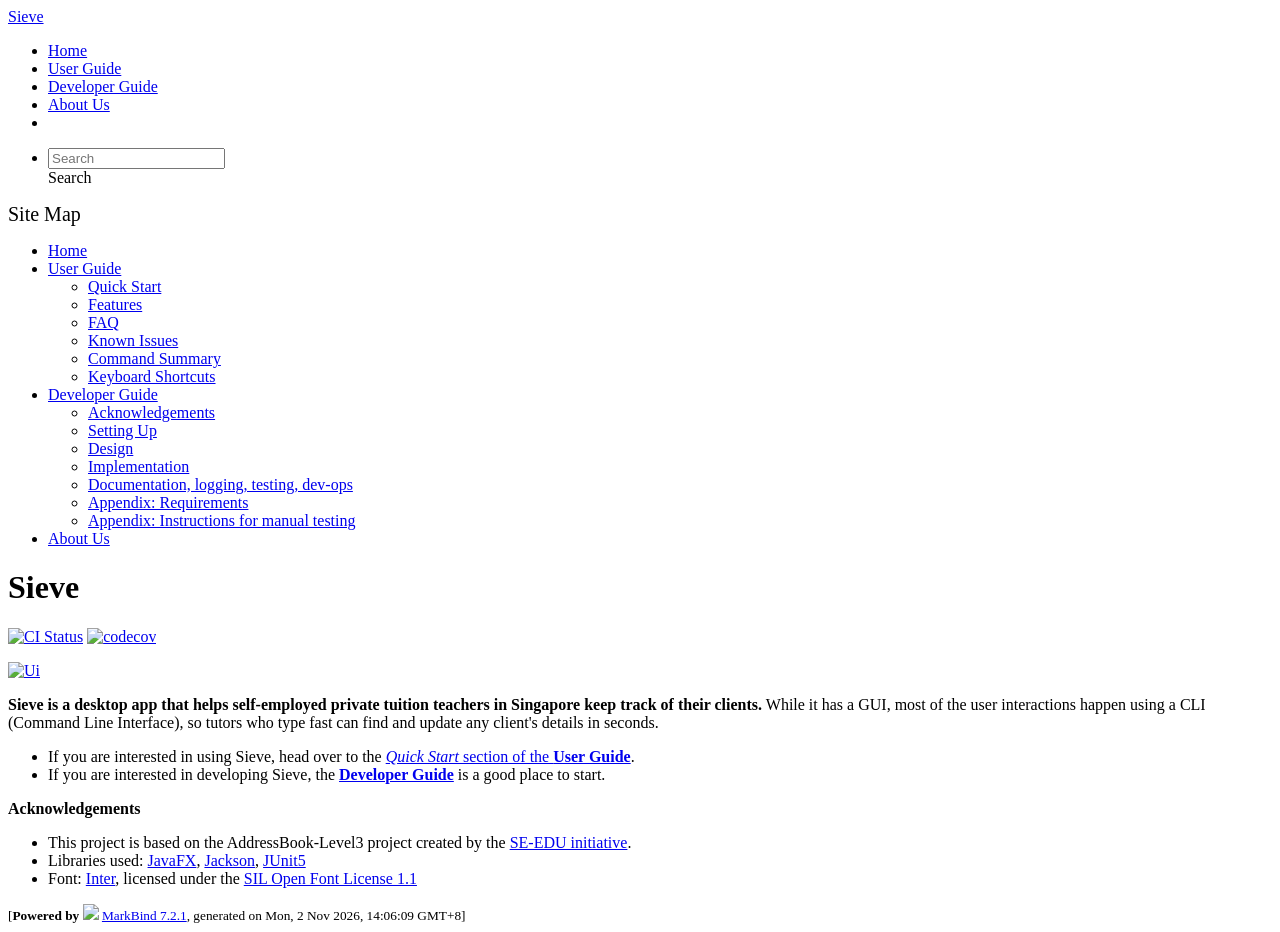
==== index.html @ 6449e958 "deploy: 2fb1e1679f392cf695944f142747eece410a01e9" ====
<!DOCTYPE html>
<html data-dark-mode="false" data-code-theme="light">
<head>
    <script src="/tp/markbind/js/theme-manager.js"></script>
    <meta charset="utf-8">
    <meta http-equiv="X-UA-Compatible" content="IE=edge">
    <meta name="generator" content="MarkBind 7.2.1">
    <meta name="viewport" content="width=device-width, initial-scale=1"><title>Sieve - Client Manager for Private Tutors</title> <link rel="stylesheet" href="/tp/markbind/css/bootstrap.min.css"> <link rel="stylesheet" href="/tp/markbind/fontawesome/css/all.min.css"> <link rel="stylesheet" href="/tp/markbind/glyphicons/css/bootstrap-glyphicons.min.css">
    
    
    <link rel="stylesheet" id="markbind-highlight-light" href="/tp/markbind/css/codeblock-light.min.css">
    <link rel="stylesheet" id="markbind-highlight-dark" href="/tp/markbind/css/codeblock-dark.min.css">
    <script src="/tp/markbind/js/code-theme.js"></script><link rel="stylesheet" href="/tp/markbind/css/markbind.min.css"><link rel="stylesheet" href="/tp/plugins/markbind-plugin-anchors/markbind-plugin-anchors.css"><link rel="stylesheet" href="/tp/plugins/markbind-plugin-tree/markbind-plugin-tree.css">
    
  <link rel="stylesheet" href="/tp/stylesheets/main.css">
<link rel="icon" href="/tp/images/SeEduLogo.png"></head>
<script>
  const baseUrl = '/tp'
</script>
<body 
   
  data-code-theme="light">
<div id="app"><!--[--><header sticky><div data-v-94b60ff6><nav class="navbar navbar-expand-md d-print-none navbar-dark bg-dark" data-v-94b60ff6><div class="container-fluid" data-v-94b60ff6><div class="navbar-left" data-v-94b60ff6><!--[--><a href="/tp/index.html" title="Home" class="navbar-brand">Sieve</a><!--]--></div><div class="navbar-default" data-v-94b60ff6><ul class="navbar-nav me-auto mt-2 mt-lg-0" data-v-94b60ff6><!--[--> <li><a href="/tp/index.html" class="nav-link">Home</a></li> <li><a href="/tp/UserGuide.html" class="nav-link">User Guide</a></li> <li><a href="/tp/DeveloperGuide.html" class="nav-link">Developer Guide</a></li> <li><a href="/tp/AboutUs.html" class="nav-link">About Us</a></li> <li><a href="https://github.com/AY2627S1-CS2103T-T08-4/tp" target="_blank" class="nav-link"><span><span aria-hidden="true" class="fab fa-github"></span></span></a></li> <!--]--></ul></div><div class="navbar-right" data-v-94b60ff6><ul class="navbar-nav" data-v-94b60ff6><!--[--><li><form class="navbar-form"><div style="position:relative;" class="dropdown" data-v-103d5c4e><!--[--><input value="" data-bs-toggle="dropdown" type="text" class="form-control" placeholder="Search" autocomplete="off" data-v-103d5c4e><div class="form-control placeholder-div-hidden" data-v-103d5c4e>Search</div><!--]--><ul class="dropdown-menu search-dropdown-menu dropdown-menu-hidden dropdown-menu-end" data-v-103d5c4e><!--[--><!--]--></ul></div></form></li><!--]--></ul><!----></div></div></nav><div style="display:none;" class="lower-navbar-container" data-v-94b60ff6><!--[--><!----><!----><!--]--></div></div></header> <div id="flex-body"><nav id="site-nav" data-v-6b1b63d2><!--[--><div class="site-nav-top"><div class="fw-bold mb-2" style="font-size:1.25rem;">Site Map</div></div> <div class="nav-component slim-scroll"><div class="site-nav-root"><!--[--><ul class="site-nav-list site-nav-list-root" data-v-6b1b63d2><!--[--><li><div class="site-nav-default-list-item site-nav-list-item-0" onclick="handleSiteNavClick(this)"><a href="/tp/index.html">Home</a></div></li> <li><div class="site-nav-default-list-item site-nav-list-item-0" onclick="handleSiteNavClick(this)"><a href="/tp/UserGuide.html">User Guide</a> <div class="site-nav-dropdown-btn-container"><i class="site-nav-dropdown-btn-icon site-nav-rotate-icon" onclick="handleSiteNavClick(this.parentNode.parentNode, false); event.stopPropagation();"><span class="glyphicon glyphicon-menu-down" aria-hidden="true"></span></i></div></div><ul class="site-nav-dropdown-container site-nav-dropdown-container-open site-nav-list"><li><div class="site-nav-default-list-item site-nav-list-item-1" onclick="handleSiteNavClick(this)"><a href="/tp/UserGuide.html#quick-start">Quick Start</a></div></li> <li><div class="site-nav-default-list-item site-nav-list-item-1" onclick="handleSiteNavClick(this)"><a href="/tp/UserGuide.html#features">Features</a></div></li> <li><div class="site-nav-default-list-item site-nav-list-item-1" onclick="handleSiteNavClick(this)"><a href="/tp/UserGuide.html#faq">FAQ</a></div></li> <li><div class="site-nav-default-list-item site-nav-list-item-1" onclick="handleSiteNavClick(this)"><a href="/tp/UserGuide.html#known-issues">Known Issues</a></div></li> <li><div class="site-nav-default-list-item site-nav-list-item-1" onclick="handleSiteNavClick(this)"><a href="/tp/UserGuide.html#command-summary">Command Summary</a></div></li> <li><div class="site-nav-default-list-item site-nav-list-item-1" onclick="handleSiteNavClick(this)"><a href="/tp/UserGuide.html#keyboard-shortcuts">Keyboard Shortcuts</a></div></li></ul></li> <li><div class="site-nav-default-list-item site-nav-list-item-0" onclick="handleSiteNavClick(this)"><a href="/tp/DeveloperGuide.html">Developer Guide</a> <div class="site-nav-dropdown-btn-container"><i class="site-nav-dropdown-btn-icon site-nav-rotate-icon" onclick="handleSiteNavClick(this.parentNode.parentNode, false); event.stopPropagation();"><span class="glyphicon glyphicon-menu-down" aria-hidden="true"></span></i></div></div><ul class="site-nav-dropdown-container site-nav-dropdown-container-open site-nav-list"><li><div class="site-nav-default-list-item site-nav-list-item-1" onclick="handleSiteNavClick(this)"><a href="/tp/DeveloperGuide.html#acknowledgements">Acknowledgements</a></div></li> <li><div class="site-nav-default-list-item site-nav-list-item-1" onclick="handleSiteNavClick(this)"><a href="/tp/DeveloperGuide.html#setting-up-getting-started">Setting Up</a></div></li> <li><div class="site-nav-default-list-item site-nav-list-item-1" onclick="handleSiteNavClick(this)"><a href="/tp/DeveloperGuide.html#design">Design</a></div></li> <li><div class="site-nav-default-list-item site-nav-list-item-1" onclick="handleSiteNavClick(this)"><a href="/tp/DeveloperGuide.html#implementation">Implementation</a></div></li> <li><div class="site-nav-default-list-item site-nav-list-item-1" onclick="handleSiteNavClick(this)"><a href="/tp/DeveloperGuide.html#documentation-logging-testing-dev-ops">Documentation, logging, testing, dev-ops</a></div></li> <li><div class="site-nav-default-list-item site-nav-list-item-1" onclick="handleSiteNavClick(this)"><a href="/tp/DeveloperGuide.html#appendix-requirements">Appendix: Requirements</a></div></li> <li><div class="site-nav-default-list-item site-nav-list-item-1" onclick="handleSiteNavClick(this)"><a href="/tp/DeveloperGuide.html#appendix-instructions-for-manual-testing">Appendix: Instructions for manual testing</a></div></li></ul></li> <li><div class="site-nav-default-list-item site-nav-list-item-0" onclick="handleSiteNavClick(this)"><a href="/tp/AboutUs.html">About Us</a></div></li><!--]--><!--v-if--></ul><!--]--></div></div><!--]--><!--v-if--></nav> <div id="content-wrapper"><h1 id="sieve">Sieve<a class="fa fa-anchor" href="#sieve" onclick="event.stopPropagation()"></a></h1> <p><a href="https://github.com/AY2627S1-CS2103T-T08-4/tp/actions"><img src="https://github.com/AY2627S1-CS2103T-T08-4/tp/workflows/Java%20CI/badge.svg" alt="CI Status" class="img-fluid"></a> <a href="https://codecov.io/gh/AY2627S1-CS2103T-T08-4/tp"><img src="https://codecov.io/gh/AY2627S1-CS2103T-T08-4/tp/branch/master/graph/badge.svg?token=KSCZ68V282" alt="codecov" class="img-fluid"></a></p> <p><a href="/tp/images/Ui.png" target="_self"><img src="/tp/images/Ui.png" alt="Ui" class="img-fluid"></a></p> <p><strong>Sieve is a desktop app that helps self-employed private tuition teachers in Singapore keep track of their clients.</strong> While it has a GUI, most of the user interactions happen using a CLI (Command Line Interface), so tutors who type fast can find and update any client&#39;s details in seconds.</p> <ul><li>If you are interested in using Sieve, head over to the <a href="/tp/UserGuide.html#quick-start"><em>Quick Start</em> section of the <strong>User Guide</strong></a>.</li> <li>If you are interested in developing Sieve, the <a href="/tp/DeveloperGuide.html"><strong>Developer Guide</strong></a> is a good place to start.</li></ul> <p><strong>Acknowledgements</strong></p> <ul><li>This project is based on the AddressBook-Level3 project created by the <a href="https://se-education.org">SE-EDU initiative</a>.</li> <li>Libraries used: <a href="https://openjfx.io/">JavaFX</a>, <a href="https://github.com/FasterXML/jackson">Jackson</a>, <a href="https://github.com/junit-team/junit5">JUnit5</a></li> <li>Font: <a href="https://github.com/rsms/inter">Inter</a>, licensed under the <a href="https://openfontlicense.org">SIL Open Font License 1.1</a></li></ul></div> <nav id="page-nav" data-v-6b1b63d2><!--[--><div class="nav-component slim-scroll"></div><!--]--><!--v-if--></nav> <div class="scroll-top-button fa-lg d-print-none" style="display:none;bottom:2%;right:2%;position:fixed;" aria-hidden="true"><!--[--><i class="fas fa-arrow-circle-up"></i><!--]--></div></div> <footer><div class="text-center"><small>[<span><strong>Powered by</strong></span> <img src="https://markbind.org/favicon.ico" width="30"> <a href="https://markbind.org/">MarkBind 7.2.1</a>, generated on Mon, 2 Nov 2026, 14:06:09 GMT+8]</small></div></footer><!--]--></div>
</body><script src="/tp/markbind/js/bootstrap-utility.min.js"></script>
<script src="/tp/markbind/js/polyfill.min.js"></script>
<script src="/tp/markbind/js/vue.global.prod.min.js"></script>
<script src="/tp/markbind/js/markbind.min.js"></script>
<script src="index.page-vue-render.js"></script>
<script>
  MarkBind.setupWithSearch()
</script>
</html>
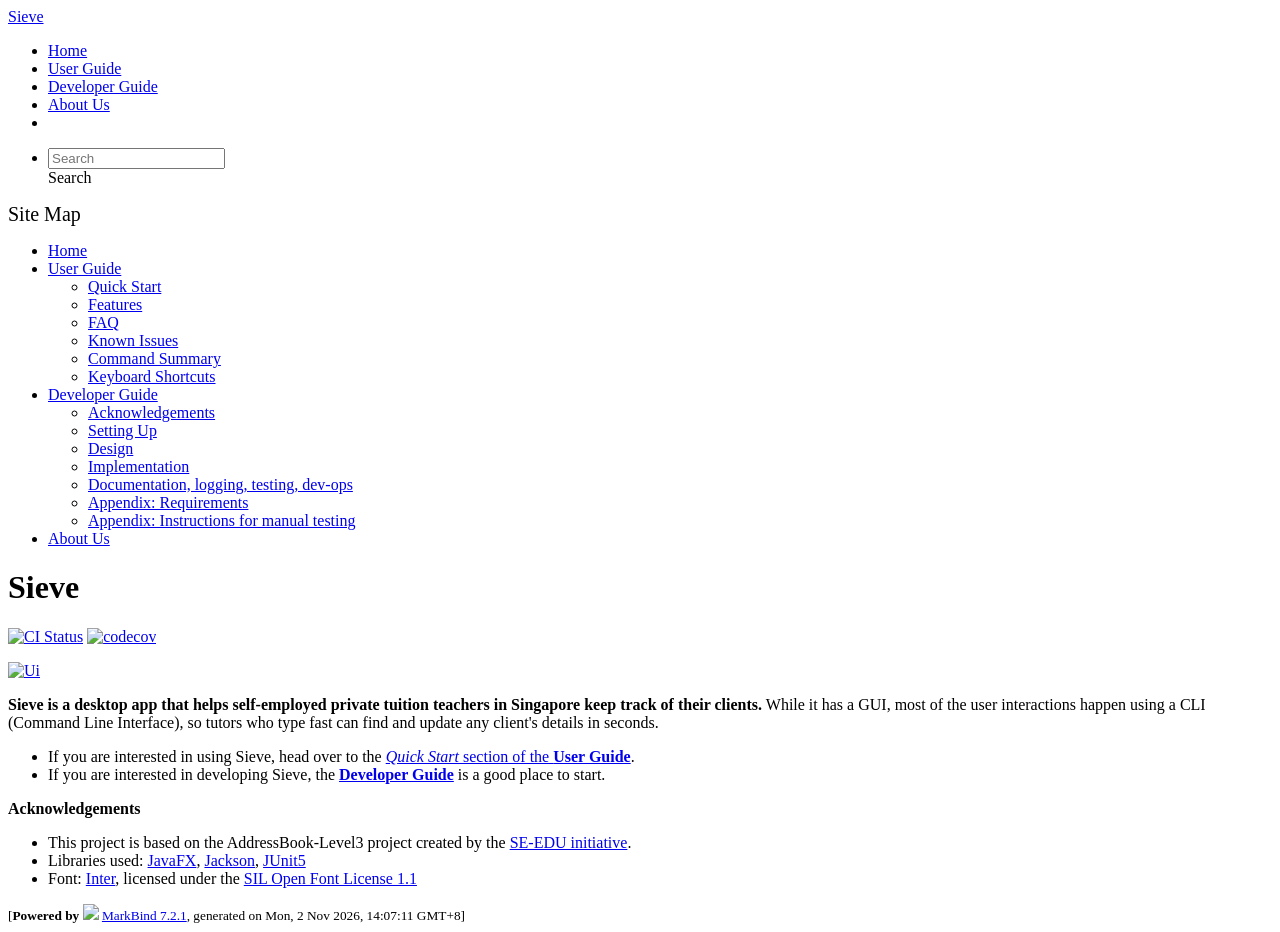
==== commit fe47605b: "deploy: 872fa512cf1eac41c2537971b0d75b18ac424ca0" ====
--- a/index.html
+++ b/index.html
@@ -20,7 +20,7 @@
 <body 
    
   data-code-theme="light">
-<div id="app"><!--[--><header sticky><div data-v-94b60ff6><nav class="navbar navbar-expand-md d-print-none navbar-dark bg-dark" data-v-94b60ff6><div class="container-fluid" data-v-94b60ff6><div class="navbar-left" data-v-94b60ff6><!--[--><a href="/tp/index.html" title="Home" class="navbar-brand">Sieve</a><!--]--></div><div class="navbar-default" data-v-94b60ff6><ul class="navbar-nav me-auto mt-2 mt-lg-0" data-v-94b60ff6><!--[--> <li><a href="/tp/index.html" class="nav-link">Home</a></li> <li><a href="/tp/UserGuide.html" class="nav-link">User Guide</a></li> <li><a href="/tp/DeveloperGuide.html" class="nav-link">Developer Guide</a></li> <li><a href="/tp/AboutUs.html" class="nav-link">About Us</a></li> <li><a href="https://github.com/AY2627S1-CS2103T-T08-4/tp" target="_blank" class="nav-link"><span><span aria-hidden="true" class="fab fa-github"></span></span></a></li> <!--]--></ul></div><div class="navbar-right" data-v-94b60ff6><ul class="navbar-nav" data-v-94b60ff6><!--[--><li><form class="navbar-form"><div style="position:relative;" class="dropdown" data-v-103d5c4e><!--[--><input value="" data-bs-toggle="dropdown" type="text" class="form-control" placeholder="Search" autocomplete="off" data-v-103d5c4e><div class="form-control placeholder-div-hidden" data-v-103d5c4e>Search</div><!--]--><ul class="dropdown-menu search-dropdown-menu dropdown-menu-hidden dropdown-menu-end" data-v-103d5c4e><!--[--><!--]--></ul></div></form></li><!--]--></ul><!----></div></div></nav><div style="display:none;" class="lower-navbar-container" data-v-94b60ff6><!--[--><!----><!----><!--]--></div></div></header> <div id="flex-body"><nav id="site-nav" data-v-6b1b63d2><!--[--><div class="site-nav-top"><div class="fw-bold mb-2" style="font-size:1.25rem;">Site Map</div></div> <div class="nav-component slim-scroll"><div class="site-nav-root"><!--[--><ul class="site-nav-list site-nav-list-root" data-v-6b1b63d2><!--[--><li><div class="site-nav-default-list-item site-nav-list-item-0" onclick="handleSiteNavClick(this)"><a href="/tp/index.html">Home</a></div></li> <li><div class="site-nav-default-list-item site-nav-list-item-0" onclick="handleSiteNavClick(this)"><a href="/tp/UserGuide.html">User Guide</a> <div class="site-nav-dropdown-btn-container"><i class="site-nav-dropdown-btn-icon site-nav-rotate-icon" onclick="handleSiteNavClick(this.parentNode.parentNode, false); event.stopPropagation();"><span class="glyphicon glyphicon-menu-down" aria-hidden="true"></span></i></div></div><ul class="site-nav-dropdown-container site-nav-dropdown-container-open site-nav-list"><li><div class="site-nav-default-list-item site-nav-list-item-1" onclick="handleSiteNavClick(this)"><a href="/tp/UserGuide.html#quick-start">Quick Start</a></div></li> <li><div class="site-nav-default-list-item site-nav-list-item-1" onclick="handleSiteNavClick(this)"><a href="/tp/UserGuide.html#features">Features</a></div></li> <li><div class="site-nav-default-list-item site-nav-list-item-1" onclick="handleSiteNavClick(this)"><a href="/tp/UserGuide.html#faq">FAQ</a></div></li> <li><div class="site-nav-default-list-item site-nav-list-item-1" onclick="handleSiteNavClick(this)"><a href="/tp/UserGuide.html#known-issues">Known Issues</a></div></li> <li><div class="site-nav-default-list-item site-nav-list-item-1" onclick="handleSiteNavClick(this)"><a href="/tp/UserGuide.html#command-summary">Command Summary</a></div></li> <li><div class="site-nav-default-list-item site-nav-list-item-1" onclick="handleSiteNavClick(this)"><a href="/tp/UserGuide.html#keyboard-shortcuts">Keyboard Shortcuts</a></div></li></ul></li> <li><div class="site-nav-default-list-item site-nav-list-item-0" onclick="handleSiteNavClick(this)"><a href="/tp/DeveloperGuide.html">Developer Guide</a> <div class="site-nav-dropdown-btn-container"><i class="site-nav-dropdown-btn-icon site-nav-rotate-icon" onclick="handleSiteNavClick(this.parentNode.parentNode, false); event.stopPropagation();"><span class="glyphicon glyphicon-menu-down" aria-hidden="true"></span></i></div></div><ul class="site-nav-dropdown-container site-nav-dropdown-container-open site-nav-list"><li><div class="site-nav-default-list-item site-nav-list-item-1" onclick="handleSiteNavClick(this)"><a href="/tp/DeveloperGuide.html#acknowledgements">Acknowledgements</a></div></li> <li><div class="site-nav-default-list-item site-nav-list-item-1" onclick="handleSiteNavClick(this)"><a href="/tp/DeveloperGuide.html#setting-up-getting-started">Setting Up</a></div></li> <li><div class="site-nav-default-list-item site-nav-list-item-1" onclick="handleSiteNavClick(this)"><a href="/tp/DeveloperGuide.html#design">Design</a></div></li> <li><div class="site-nav-default-list-item site-nav-list-item-1" onclick="handleSiteNavClick(this)"><a href="/tp/DeveloperGuide.html#implementation">Implementation</a></div></li> <li><div class="site-nav-default-list-item site-nav-list-item-1" onclick="handleSiteNavClick(this)"><a href="/tp/DeveloperGuide.html#documentation-logging-testing-dev-ops">Documentation, logging, testing, dev-ops</a></div></li> <li><div class="site-nav-default-list-item site-nav-list-item-1" onclick="handleSiteNavClick(this)"><a href="/tp/DeveloperGuide.html#appendix-requirements">Appendix: Requirements</a></div></li> <li><div class="site-nav-default-list-item site-nav-list-item-1" onclick="handleSiteNavClick(this)"><a href="/tp/DeveloperGuide.html#appendix-instructions-for-manual-testing">Appendix: Instructions for manual testing</a></div></li></ul></li> <li><div class="site-nav-default-list-item site-nav-list-item-0" onclick="handleSiteNavClick(this)"><a href="/tp/AboutUs.html">About Us</a></div></li><!--]--><!--v-if--></ul><!--]--></div></div><!--]--><!--v-if--></nav> <div id="content-wrapper"><h1 id="sieve">Sieve<a class="fa fa-anchor" href="#sieve" onclick="event.stopPropagation()"></a></h1> <p><a href="https://github.com/AY2627S1-CS2103T-T08-4/tp/actions"><img src="https://github.com/AY2627S1-CS2103T-T08-4/tp/workflows/Java%20CI/badge.svg" alt="CI Status" class="img-fluid"></a> <a href="https://codecov.io/gh/AY2627S1-CS2103T-T08-4/tp"><img src="https://codecov.io/gh/AY2627S1-CS2103T-T08-4/tp/branch/master/graph/badge.svg?token=KSCZ68V282" alt="codecov" class="img-fluid"></a></p> <p><a href="/tp/images/Ui.png" target="_self"><img src="/tp/images/Ui.png" alt="Ui" class="img-fluid"></a></p> <p><strong>Sieve is a desktop app that helps self-employed private tuition teachers in Singapore keep track of their clients.</strong> While it has a GUI, most of the user interactions happen using a CLI (Command Line Interface), so tutors who type fast can find and update any client&#39;s details in seconds.</p> <ul><li>If you are interested in using Sieve, head over to the <a href="/tp/UserGuide.html#quick-start"><em>Quick Start</em> section of the <strong>User Guide</strong></a>.</li> <li>If you are interested in developing Sieve, the <a href="/tp/DeveloperGuide.html"><strong>Developer Guide</strong></a> is a good place to start.</li></ul> <p><strong>Acknowledgements</strong></p> <ul><li>This project is based on the AddressBook-Level3 project created by the <a href="https://se-education.org">SE-EDU initiative</a>.</li> <li>Libraries used: <a href="https://openjfx.io/">JavaFX</a>, <a href="https://github.com/FasterXML/jackson">Jackson</a>, <a href="https://github.com/junit-team/junit5">JUnit5</a></li> <li>Font: <a href="https://github.com/rsms/inter">Inter</a>, licensed under the <a href="https://openfontlicense.org">SIL Open Font License 1.1</a></li></ul></div> <nav id="page-nav" data-v-6b1b63d2><!--[--><div class="nav-component slim-scroll"></div><!--]--><!--v-if--></nav> <div class="scroll-top-button fa-lg d-print-none" style="display:none;bottom:2%;right:2%;position:fixed;" aria-hidden="true"><!--[--><i class="fas fa-arrow-circle-up"></i><!--]--></div></div> <footer><div class="text-center"><small>[<span><strong>Powered by</strong></span> <img src="https://markbind.org/favicon.ico" width="30"> <a href="https://markbind.org/">MarkBind 7.2.1</a>, generated on Mon, 2 Nov 2026, 14:06:09 GMT+8]</small></div></footer><!--]--></div>
+<div id="app"><!--[--><header sticky><div data-v-94b60ff6><nav class="navbar navbar-expand-md d-print-none navbar-dark bg-dark" data-v-94b60ff6><div class="container-fluid" data-v-94b60ff6><div class="navbar-left" data-v-94b60ff6><!--[--><a href="/tp/index.html" title="Home" class="navbar-brand">Sieve</a><!--]--></div><div class="navbar-default" data-v-94b60ff6><ul class="navbar-nav me-auto mt-2 mt-lg-0" data-v-94b60ff6><!--[--> <li><a href="/tp/index.html" class="nav-link">Home</a></li> <li><a href="/tp/UserGuide.html" class="nav-link">User Guide</a></li> <li><a href="/tp/DeveloperGuide.html" class="nav-link">Developer Guide</a></li> <li><a href="/tp/AboutUs.html" class="nav-link">About Us</a></li> <li><a href="https://github.com/AY2627S1-CS2103T-T08-4/tp" target="_blank" class="nav-link"><span><span aria-hidden="true" class="fab fa-github"></span></span></a></li> <!--]--></ul></div><div class="navbar-right" data-v-94b60ff6><ul class="navbar-nav" data-v-94b60ff6><!--[--><li><form class="navbar-form"><div style="position:relative;" class="dropdown" data-v-103d5c4e><!--[--><input value="" data-bs-toggle="dropdown" type="text" class="form-control" placeholder="Search" autocomplete="off" data-v-103d5c4e><div class="form-control placeholder-div-hidden" data-v-103d5c4e>Search</div><!--]--><ul class="dropdown-menu search-dropdown-menu dropdown-menu-hidden dropdown-menu-end" data-v-103d5c4e><!--[--><!--]--></ul></div></form></li><!--]--></ul><!----></div></div></nav><div style="display:none;" class="lower-navbar-container" data-v-94b60ff6><!--[--><!----><!----><!--]--></div></div></header> <div id="flex-body"><nav id="site-nav" data-v-6b1b63d2><!--[--><div class="site-nav-top"><div class="fw-bold mb-2" style="font-size:1.25rem;">Site Map</div></div> <div class="nav-component slim-scroll"><div class="site-nav-root"><!--[--><ul class="site-nav-list site-nav-list-root" data-v-6b1b63d2><!--[--><li><div class="site-nav-default-list-item site-nav-list-item-0" onclick="handleSiteNavClick(this)"><a href="/tp/index.html">Home</a></div></li> <li><div class="site-nav-default-list-item site-nav-list-item-0" onclick="handleSiteNavClick(this)"><a href="/tp/UserGuide.html">User Guide</a> <div class="site-nav-dropdown-btn-container"><i class="site-nav-dropdown-btn-icon site-nav-rotate-icon" onclick="handleSiteNavClick(this.parentNode.parentNode, false); event.stopPropagation();"><span class="glyphicon glyphicon-menu-down" aria-hidden="true"></span></i></div></div><ul class="site-nav-dropdown-container site-nav-dropdown-container-open site-nav-list"><li><div class="site-nav-default-list-item site-nav-list-item-1" onclick="handleSiteNavClick(this)"><a href="/tp/UserGuide.html#quick-start">Quick Start</a></div></li> <li><div class="site-nav-default-list-item site-nav-list-item-1" onclick="handleSiteNavClick(this)"><a href="/tp/UserGuide.html#features">Features</a></div></li> <li><div class="site-nav-default-list-item site-nav-list-item-1" onclick="handleSiteNavClick(this)"><a href="/tp/UserGuide.html#faq">FAQ</a></div></li> <li><div class="site-nav-default-list-item site-nav-list-item-1" onclick="handleSiteNavClick(this)"><a href="/tp/UserGuide.html#known-issues">Known Issues</a></div></li> <li><div class="site-nav-default-list-item site-nav-list-item-1" onclick="handleSiteNavClick(this)"><a href="/tp/UserGuide.html#command-summary">Command Summary</a></div></li> <li><div class="site-nav-default-list-item site-nav-list-item-1" onclick="handleSiteNavClick(this)"><a href="/tp/UserGuide.html#keyboard-shortcuts">Keyboard Shortcuts</a></div></li></ul></li> <li><div class="site-nav-default-list-item site-nav-list-item-0" onclick="handleSiteNavClick(this)"><a href="/tp/DeveloperGuide.html">Developer Guide</a> <div class="site-nav-dropdown-btn-container"><i class="site-nav-dropdown-btn-icon site-nav-rotate-icon" onclick="handleSiteNavClick(this.parentNode.parentNode, false); event.stopPropagation();"><span class="glyphicon glyphicon-menu-down" aria-hidden="true"></span></i></div></div><ul class="site-nav-dropdown-container site-nav-dropdown-container-open site-nav-list"><li><div class="site-nav-default-list-item site-nav-list-item-1" onclick="handleSiteNavClick(this)"><a href="/tp/DeveloperGuide.html#acknowledgements">Acknowledgements</a></div></li> <li><div class="site-nav-default-list-item site-nav-list-item-1" onclick="handleSiteNavClick(this)"><a href="/tp/DeveloperGuide.html#setting-up-getting-started">Setting Up</a></div></li> <li><div class="site-nav-default-list-item site-nav-list-item-1" onclick="handleSiteNavClick(this)"><a href="/tp/DeveloperGuide.html#design">Design</a></div></li> <li><div class="site-nav-default-list-item site-nav-list-item-1" onclick="handleSiteNavClick(this)"><a href="/tp/DeveloperGuide.html#implementation">Implementation</a></div></li> <li><div class="site-nav-default-list-item site-nav-list-item-1" onclick="handleSiteNavClick(this)"><a href="/tp/DeveloperGuide.html#documentation-logging-testing-dev-ops">Documentation, logging, testing, dev-ops</a></div></li> <li><div class="site-nav-default-list-item site-nav-list-item-1" onclick="handleSiteNavClick(this)"><a href="/tp/DeveloperGuide.html#appendix-requirements">Appendix: Requirements</a></div></li> <li><div class="site-nav-default-list-item site-nav-list-item-1" onclick="handleSiteNavClick(this)"><a href="/tp/DeveloperGuide.html#appendix-instructions-for-manual-testing">Appendix: Instructions for manual testing</a></div></li></ul></li> <li><div class="site-nav-default-list-item site-nav-list-item-0" onclick="handleSiteNavClick(this)"><a href="/tp/AboutUs.html">About Us</a></div></li><!--]--><!--v-if--></ul><!--]--></div></div><!--]--><!--v-if--></nav> <div id="content-wrapper"><h1 id="sieve">Sieve<a class="fa fa-anchor" href="#sieve" onclick="event.stopPropagation()"></a></h1> <p><a href="https://github.com/AY2627S1-CS2103T-T08-4/tp/actions"><img src="https://github.com/AY2627S1-CS2103T-T08-4/tp/workflows/Java%20CI/badge.svg" alt="CI Status" class="img-fluid"></a> <a href="https://codecov.io/gh/AY2627S1-CS2103T-T08-4/tp"><img src="https://codecov.io/gh/AY2627S1-CS2103T-T08-4/tp/branch/master/graph/badge.svg?token=KSCZ68V282" alt="codecov" class="img-fluid"></a></p> <p><a href="/tp/images/Ui.png" target="_self"><img src="/tp/images/Ui.png" alt="Ui" class="img-fluid"></a></p> <p><strong>Sieve is a desktop app that helps self-employed private tuition teachers in Singapore keep track of their clients.</strong> While it has a GUI, most of the user interactions happen using a CLI (Command Line Interface), so tutors who type fast can find and update any client&#39;s details in seconds.</p> <ul><li>If you are interested in using Sieve, head over to the <a href="/tp/UserGuide.html#quick-start"><em>Quick Start</em> section of the <strong>User Guide</strong></a>.</li> <li>If you are interested in developing Sieve, the <a href="/tp/DeveloperGuide.html"><strong>Developer Guide</strong></a> is a good place to start.</li></ul> <p><strong>Acknowledgements</strong></p> <ul><li>This project is based on the AddressBook-Level3 project created by the <a href="https://se-education.org">SE-EDU initiative</a>.</li> <li>Libraries used: <a href="https://openjfx.io/">JavaFX</a>, <a href="https://github.com/FasterXML/jackson">Jackson</a>, <a href="https://github.com/junit-team/junit5">JUnit5</a></li> <li>Font: <a href="https://github.com/rsms/inter">Inter</a>, licensed under the <a href="https://openfontlicense.org">SIL Open Font License 1.1</a></li></ul></div> <nav id="page-nav" data-v-6b1b63d2><!--[--><div class="nav-component slim-scroll"></div><!--]--><!--v-if--></nav> <div class="scroll-top-button fa-lg d-print-none" style="display:none;bottom:2%;right:2%;position:fixed;" aria-hidden="true"><!--[--><i class="fas fa-arrow-circle-up"></i><!--]--></div></div> <footer><div class="text-center"><small>[<span><strong>Powered by</strong></span> <img src="https://markbind.org/favicon.ico" width="30"> <a href="https://markbind.org/">MarkBind 7.2.1</a>, generated on Mon, 2 Nov 2026, 14:07:11 GMT+8]</small></div></footer><!--]--></div>
 </body><script src="/tp/markbind/js/bootstrap-utility.min.js"></script>
 <script src="/tp/markbind/js/polyfill.min.js"></script>
 <script src="/tp/markbind/js/vue.global.prod.min.js"></script>
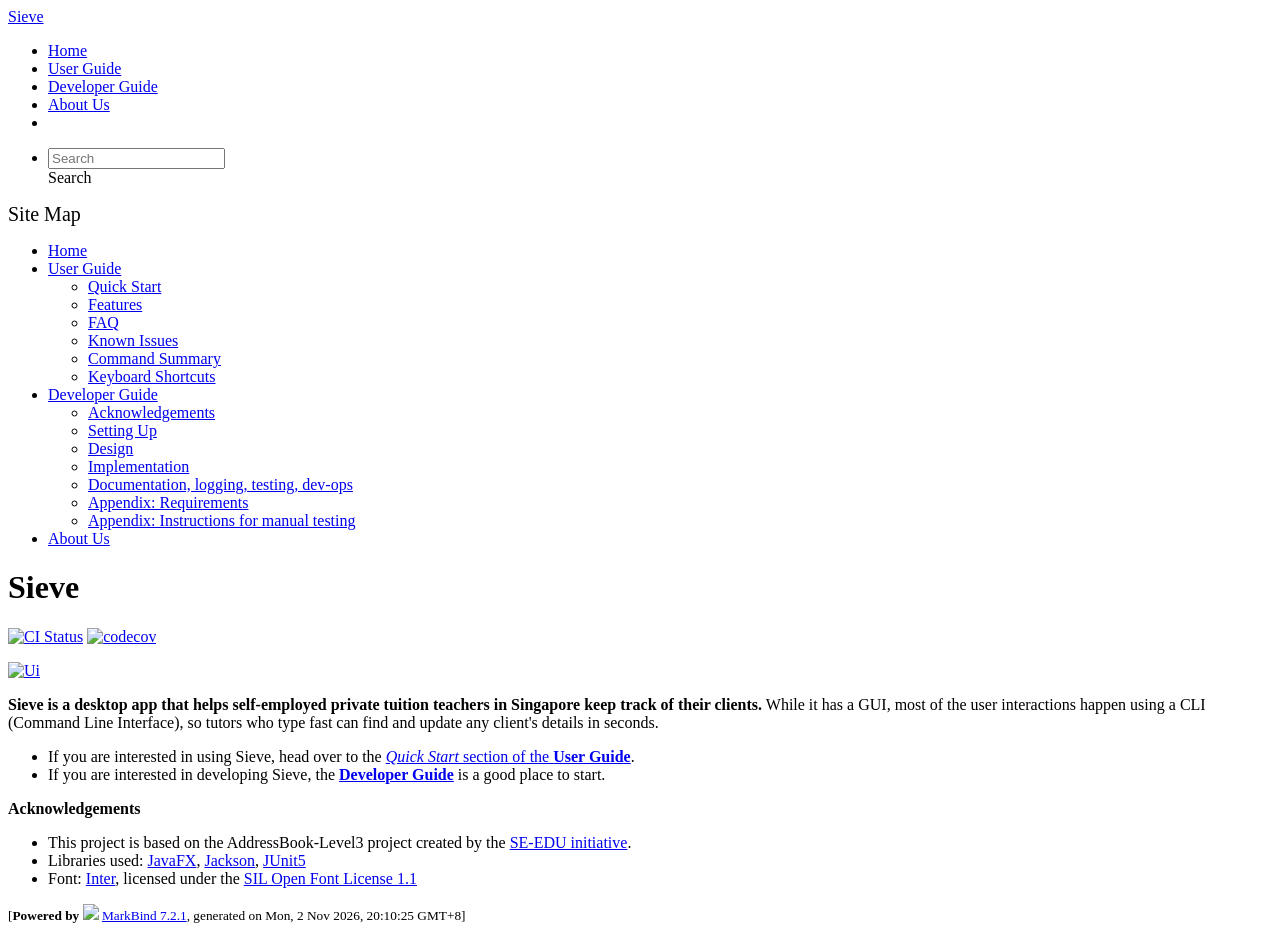
==== commit f9f671ce: "deploy: a8c843789a9f07193ba5e0bab20eacaa5b1cd2a8" ====
--- a/index.html
+++ b/index.html
@@ -20,7 +20,7 @@
 <body 
    
   data-code-theme="light">
-<div id="app"><!--[--><header sticky><div data-v-94b60ff6><nav class="navbar navbar-expand-md d-print-none navbar-dark bg-dark" data-v-94b60ff6><div class="container-fluid" data-v-94b60ff6><div class="navbar-left" data-v-94b60ff6><!--[--><a href="/tp/index.html" title="Home" class="navbar-brand">Sieve</a><!--]--></div><div class="navbar-default" data-v-94b60ff6><ul class="navbar-nav me-auto mt-2 mt-lg-0" data-v-94b60ff6><!--[--> <li><a href="/tp/index.html" class="nav-link">Home</a></li> <li><a href="/tp/UserGuide.html" class="nav-link">User Guide</a></li> <li><a href="/tp/DeveloperGuide.html" class="nav-link">Developer Guide</a></li> <li><a href="/tp/AboutUs.html" class="nav-link">About Us</a></li> <li><a href="https://github.com/AY2627S1-CS2103T-T08-4/tp" target="_blank" class="nav-link"><span><span aria-hidden="true" class="fab fa-github"></span></span></a></li> <!--]--></ul></div><div class="navbar-right" data-v-94b60ff6><ul class="navbar-nav" data-v-94b60ff6><!--[--><li><form class="navbar-form"><div style="position:relative;" class="dropdown" data-v-103d5c4e><!--[--><input value="" data-bs-toggle="dropdown" type="text" class="form-control" placeholder="Search" autocomplete="off" data-v-103d5c4e><div class="form-control placeholder-div-hidden" data-v-103d5c4e>Search</div><!--]--><ul class="dropdown-menu search-dropdown-menu dropdown-menu-hidden dropdown-menu-end" data-v-103d5c4e><!--[--><!--]--></ul></div></form></li><!--]--></ul><!----></div></div></nav><div style="display:none;" class="lower-navbar-container" data-v-94b60ff6><!--[--><!----><!----><!--]--></div></div></header> <div id="flex-body"><nav id="site-nav" data-v-6b1b63d2><!--[--><div class="site-nav-top"><div class="fw-bold mb-2" style="font-size:1.25rem;">Site Map</div></div> <div class="nav-component slim-scroll"><div class="site-nav-root"><!--[--><ul class="site-nav-list site-nav-list-root" data-v-6b1b63d2><!--[--><li><div class="site-nav-default-list-item site-nav-list-item-0" onclick="handleSiteNavClick(this)"><a href="/tp/index.html">Home</a></div></li> <li><div class="site-nav-default-list-item site-nav-list-item-0" onclick="handleSiteNavClick(this)"><a href="/tp/UserGuide.html">User Guide</a> <div class="site-nav-dropdown-btn-container"><i class="site-nav-dropdown-btn-icon site-nav-rotate-icon" onclick="handleSiteNavClick(this.parentNode.parentNode, false); event.stopPropagation();"><span class="glyphicon glyphicon-menu-down" aria-hidden="true"></span></i></div></div><ul class="site-nav-dropdown-container site-nav-dropdown-container-open site-nav-list"><li><div class="site-nav-default-list-item site-nav-list-item-1" onclick="handleSiteNavClick(this)"><a href="/tp/UserGuide.html#quick-start">Quick Start</a></div></li> <li><div class="site-nav-default-list-item site-nav-list-item-1" onclick="handleSiteNavClick(this)"><a href="/tp/UserGuide.html#features">Features</a></div></li> <li><div class="site-nav-default-list-item site-nav-list-item-1" onclick="handleSiteNavClick(this)"><a href="/tp/UserGuide.html#faq">FAQ</a></div></li> <li><div class="site-nav-default-list-item site-nav-list-item-1" onclick="handleSiteNavClick(this)"><a href="/tp/UserGuide.html#known-issues">Known Issues</a></div></li> <li><div class="site-nav-default-list-item site-nav-list-item-1" onclick="handleSiteNavClick(this)"><a href="/tp/UserGuide.html#command-summary">Command Summary</a></div></li> <li><div class="site-nav-default-list-item site-nav-list-item-1" onclick="handleSiteNavClick(this)"><a href="/tp/UserGuide.html#keyboard-shortcuts">Keyboard Shortcuts</a></div></li></ul></li> <li><div class="site-nav-default-list-item site-nav-list-item-0" onclick="handleSiteNavClick(this)"><a href="/tp/DeveloperGuide.html">Developer Guide</a> <div class="site-nav-dropdown-btn-container"><i class="site-nav-dropdown-btn-icon site-nav-rotate-icon" onclick="handleSiteNavClick(this.parentNode.parentNode, false); event.stopPropagation();"><span class="glyphicon glyphicon-menu-down" aria-hidden="true"></span></i></div></div><ul class="site-nav-dropdown-container site-nav-dropdown-container-open site-nav-list"><li><div class="site-nav-default-list-item site-nav-list-item-1" onclick="handleSiteNavClick(this)"><a href="/tp/DeveloperGuide.html#acknowledgements">Acknowledgements</a></div></li> <li><div class="site-nav-default-list-item site-nav-list-item-1" onclick="handleSiteNavClick(this)"><a href="/tp/DeveloperGuide.html#setting-up-getting-started">Setting Up</a></div></li> <li><div class="site-nav-default-list-item site-nav-list-item-1" onclick="handleSiteNavClick(this)"><a href="/tp/DeveloperGuide.html#design">Design</a></div></li> <li><div class="site-nav-default-list-item site-nav-list-item-1" onclick="handleSiteNavClick(this)"><a href="/tp/DeveloperGuide.html#implementation">Implementation</a></div></li> <li><div class="site-nav-default-list-item site-nav-list-item-1" onclick="handleSiteNavClick(this)"><a href="/tp/DeveloperGuide.html#documentation-logging-testing-dev-ops">Documentation, logging, testing, dev-ops</a></div></li> <li><div class="site-nav-default-list-item site-nav-list-item-1" onclick="handleSiteNavClick(this)"><a href="/tp/DeveloperGuide.html#appendix-requirements">Appendix: Requirements</a></div></li> <li><div class="site-nav-default-list-item site-nav-list-item-1" onclick="handleSiteNavClick(this)"><a href="/tp/DeveloperGuide.html#appendix-instructions-for-manual-testing">Appendix: Instructions for manual testing</a></div></li></ul></li> <li><div class="site-nav-default-list-item site-nav-list-item-0" onclick="handleSiteNavClick(this)"><a href="/tp/AboutUs.html">About Us</a></div></li><!--]--><!--v-if--></ul><!--]--></div></div><!--]--><!--v-if--></nav> <div id="content-wrapper"><h1 id="sieve">Sieve<a class="fa fa-anchor" href="#sieve" onclick="event.stopPropagation()"></a></h1> <p><a href="https://github.com/AY2627S1-CS2103T-T08-4/tp/actions"><img src="https://github.com/AY2627S1-CS2103T-T08-4/tp/workflows/Java%20CI/badge.svg" alt="CI Status" class="img-fluid"></a> <a href="https://codecov.io/gh/AY2627S1-CS2103T-T08-4/tp"><img src="https://codecov.io/gh/AY2627S1-CS2103T-T08-4/tp/branch/master/graph/badge.svg?token=KSCZ68V282" alt="codecov" class="img-fluid"></a></p> <p><a href="/tp/images/Ui.png" target="_self"><img src="/tp/images/Ui.png" alt="Ui" class="img-fluid"></a></p> <p><strong>Sieve is a desktop app that helps self-employed private tuition teachers in Singapore keep track of their clients.</strong> While it has a GUI, most of the user interactions happen using a CLI (Command Line Interface), so tutors who type fast can find and update any client&#39;s details in seconds.</p> <ul><li>If you are interested in using Sieve, head over to the <a href="/tp/UserGuide.html#quick-start"><em>Quick Start</em> section of the <strong>User Guide</strong></a>.</li> <li>If you are interested in developing Sieve, the <a href="/tp/DeveloperGuide.html"><strong>Developer Guide</strong></a> is a good place to start.</li></ul> <p><strong>Acknowledgements</strong></p> <ul><li>This project is based on the AddressBook-Level3 project created by the <a href="https://se-education.org">SE-EDU initiative</a>.</li> <li>Libraries used: <a href="https://openjfx.io/">JavaFX</a>, <a href="https://github.com/FasterXML/jackson">Jackson</a>, <a href="https://github.com/junit-team/junit5">JUnit5</a></li> <li>Font: <a href="https://github.com/rsms/inter">Inter</a>, licensed under the <a href="https://openfontlicense.org">SIL Open Font License 1.1</a></li></ul></div> <nav id="page-nav" data-v-6b1b63d2><!--[--><div class="nav-component slim-scroll"></div><!--]--><!--v-if--></nav> <div class="scroll-top-button fa-lg d-print-none" style="display:none;bottom:2%;right:2%;position:fixed;" aria-hidden="true"><!--[--><i class="fas fa-arrow-circle-up"></i><!--]--></div></div> <footer><div class="text-center"><small>[<span><strong>Powered by</strong></span> <img src="https://markbind.org/favicon.ico" width="30"> <a href="https://markbind.org/">MarkBind 7.2.1</a>, generated on Mon, 2 Nov 2026, 14:07:11 GMT+8]</small></div></footer><!--]--></div>
+<div id="app"><!--[--><header sticky><div data-v-94b60ff6><nav class="navbar navbar-expand-md d-print-none navbar-dark bg-dark" data-v-94b60ff6><div class="container-fluid" data-v-94b60ff6><div class="navbar-left" data-v-94b60ff6><!--[--><a href="/tp/index.html" title="Home" class="navbar-brand">Sieve</a><!--]--></div><div class="navbar-default" data-v-94b60ff6><ul class="navbar-nav me-auto mt-2 mt-lg-0" data-v-94b60ff6><!--[--> <li><a href="/tp/index.html" class="nav-link">Home</a></li> <li><a href="/tp/UserGuide.html" class="nav-link">User Guide</a></li> <li><a href="/tp/DeveloperGuide.html" class="nav-link">Developer Guide</a></li> <li><a href="/tp/AboutUs.html" class="nav-link">About Us</a></li> <li><a href="https://github.com/AY2627S1-CS2103T-T08-4/tp" target="_blank" class="nav-link"><span><span aria-hidden="true" class="fab fa-github"></span></span></a></li> <!--]--></ul></div><div class="navbar-right" data-v-94b60ff6><ul class="navbar-nav" data-v-94b60ff6><!--[--><li><form class="navbar-form"><div style="position:relative;" class="dropdown" data-v-103d5c4e><!--[--><input value="" data-bs-toggle="dropdown" type="text" class="form-control" placeholder="Search" autocomplete="off" data-v-103d5c4e><div class="form-control placeholder-div-hidden" data-v-103d5c4e>Search</div><!--]--><ul class="dropdown-menu search-dropdown-menu dropdown-menu-hidden dropdown-menu-end" data-v-103d5c4e><!--[--><!--]--></ul></div></form></li><!--]--></ul><!----></div></div></nav><div style="display:none;" class="lower-navbar-container" data-v-94b60ff6><!--[--><!----><!----><!--]--></div></div></header> <div id="flex-body"><nav id="site-nav" data-v-6b1b63d2><!--[--><div class="site-nav-top"><div class="fw-bold mb-2" style="font-size:1.25rem;">Site Map</div></div> <div class="nav-component slim-scroll"><div class="site-nav-root"><!--[--><ul class="site-nav-list site-nav-list-root" data-v-6b1b63d2><!--[--><li><div class="site-nav-default-list-item site-nav-list-item-0" onclick="handleSiteNavClick(this)"><a href="/tp/index.html">Home</a></div></li> <li><div class="site-nav-default-list-item site-nav-list-item-0" onclick="handleSiteNavClick(this)"><a href="/tp/UserGuide.html">User Guide</a> <div class="site-nav-dropdown-btn-container"><i class="site-nav-dropdown-btn-icon site-nav-rotate-icon" onclick="handleSiteNavClick(this.parentNode.parentNode, false); event.stopPropagation();"><span class="glyphicon glyphicon-menu-down" aria-hidden="true"></span></i></div></div><ul class="site-nav-dropdown-container site-nav-dropdown-container-open site-nav-list"><li><div class="site-nav-default-list-item site-nav-list-item-1" onclick="handleSiteNavClick(this)"><a href="/tp/UserGuide.html#quick-start">Quick Start</a></div></li> <li><div class="site-nav-default-list-item site-nav-list-item-1" onclick="handleSiteNavClick(this)"><a href="/tp/UserGuide.html#features">Features</a></div></li> <li><div class="site-nav-default-list-item site-nav-list-item-1" onclick="handleSiteNavClick(this)"><a href="/tp/UserGuide.html#faq">FAQ</a></div></li> <li><div class="site-nav-default-list-item site-nav-list-item-1" onclick="handleSiteNavClick(this)"><a href="/tp/UserGuide.html#known-issues">Known Issues</a></div></li> <li><div class="site-nav-default-list-item site-nav-list-item-1" onclick="handleSiteNavClick(this)"><a href="/tp/UserGuide.html#command-summary">Command Summary</a></div></li> <li><div class="site-nav-default-list-item site-nav-list-item-1" onclick="handleSiteNavClick(this)"><a href="/tp/UserGuide.html#keyboard-shortcuts">Keyboard Shortcuts</a></div></li></ul></li> <li><div class="site-nav-default-list-item site-nav-list-item-0" onclick="handleSiteNavClick(this)"><a href="/tp/DeveloperGuide.html">Developer Guide</a> <div class="site-nav-dropdown-btn-container"><i class="site-nav-dropdown-btn-icon site-nav-rotate-icon" onclick="handleSiteNavClick(this.parentNode.parentNode, false); event.stopPropagation();"><span class="glyphicon glyphicon-menu-down" aria-hidden="true"></span></i></div></div><ul class="site-nav-dropdown-container site-nav-dropdown-container-open site-nav-list"><li><div class="site-nav-default-list-item site-nav-list-item-1" onclick="handleSiteNavClick(this)"><a href="/tp/DeveloperGuide.html#acknowledgements">Acknowledgements</a></div></li> <li><div class="site-nav-default-list-item site-nav-list-item-1" onclick="handleSiteNavClick(this)"><a href="/tp/DeveloperGuide.html#setting-up-getting-started">Setting Up</a></div></li> <li><div class="site-nav-default-list-item site-nav-list-item-1" onclick="handleSiteNavClick(this)"><a href="/tp/DeveloperGuide.html#design">Design</a></div></li> <li><div class="site-nav-default-list-item site-nav-list-item-1" onclick="handleSiteNavClick(this)"><a href="/tp/DeveloperGuide.html#implementation">Implementation</a></div></li> <li><div class="site-nav-default-list-item site-nav-list-item-1" onclick="handleSiteNavClick(this)"><a href="/tp/DeveloperGuide.html#documentation-logging-testing-dev-ops">Documentation, logging, testing, dev-ops</a></div></li> <li><div class="site-nav-default-list-item site-nav-list-item-1" onclick="handleSiteNavClick(this)"><a href="/tp/DeveloperGuide.html#appendix-requirements">Appendix: Requirements</a></div></li> <li><div class="site-nav-default-list-item site-nav-list-item-1" onclick="handleSiteNavClick(this)"><a href="/tp/DeveloperGuide.html#appendix-instructions-for-manual-testing">Appendix: Instructions for manual testing</a></div></li></ul></li> <li><div class="site-nav-default-list-item site-nav-list-item-0" onclick="handleSiteNavClick(this)"><a href="/tp/AboutUs.html">About Us</a></div></li><!--]--><!--v-if--></ul><!--]--></div></div><!--]--><!--v-if--></nav> <div id="content-wrapper"><h1 id="sieve">Sieve<a class="fa fa-anchor" href="#sieve" onclick="event.stopPropagation()"></a></h1> <p><a href="https://github.com/AY2627S1-CS2103T-T08-4/tp/actions"><img src="https://github.com/AY2627S1-CS2103T-T08-4/tp/workflows/Java%20CI/badge.svg" alt="CI Status" class="img-fluid"></a> <a href="https://codecov.io/gh/AY2627S1-CS2103T-T08-4/tp"><img src="https://codecov.io/gh/AY2627S1-CS2103T-T08-4/tp/branch/master/graph/badge.svg?token=KSCZ68V282" alt="codecov" class="img-fluid"></a></p> <p><a href="/tp/images/Ui.png" target="_self"><img src="/tp/images/Ui.png" alt="Ui" class="img-fluid"></a></p> <p><strong>Sieve is a desktop app that helps self-employed private tuition teachers in Singapore keep track of their clients.</strong> While it has a GUI, most of the user interactions happen using a CLI (Command Line Interface), so tutors who type fast can find and update any client&#39;s details in seconds.</p> <ul><li>If you are interested in using Sieve, head over to the <a href="/tp/UserGuide.html#quick-start"><em>Quick Start</em> section of the <strong>User Guide</strong></a>.</li> <li>If you are interested in developing Sieve, the <a href="/tp/DeveloperGuide.html"><strong>Developer Guide</strong></a> is a good place to start.</li></ul> <p><strong>Acknowledgements</strong></p> <ul><li>This project is based on the AddressBook-Level3 project created by the <a href="https://se-education.org">SE-EDU initiative</a>.</li> <li>Libraries used: <a href="https://openjfx.io/">JavaFX</a>, <a href="https://github.com/FasterXML/jackson">Jackson</a>, <a href="https://github.com/junit-team/junit5">JUnit5</a></li> <li>Font: <a href="https://github.com/rsms/inter">Inter</a>, licensed under the <a href="https://openfontlicense.org">SIL Open Font License 1.1</a></li></ul></div> <nav id="page-nav" data-v-6b1b63d2><!--[--><div class="nav-component slim-scroll"></div><!--]--><!--v-if--></nav> <div class="scroll-top-button fa-lg d-print-none" style="display:none;bottom:2%;right:2%;position:fixed;" aria-hidden="true"><!--[--><i class="fas fa-arrow-circle-up"></i><!--]--></div></div> <footer><div class="text-center"><small>[<span><strong>Powered by</strong></span> <img src="https://markbind.org/favicon.ico" width="30"> <a href="https://markbind.org/">MarkBind 7.2.1</a>, generated on Mon, 2 Nov 2026, 20:10:25 GMT+8]</small></div></footer><!--]--></div>
 </body><script src="/tp/markbind/js/bootstrap-utility.min.js"></script>
 <script src="/tp/markbind/js/polyfill.min.js"></script>
 <script src="/tp/markbind/js/vue.global.prod.min.js"></script>
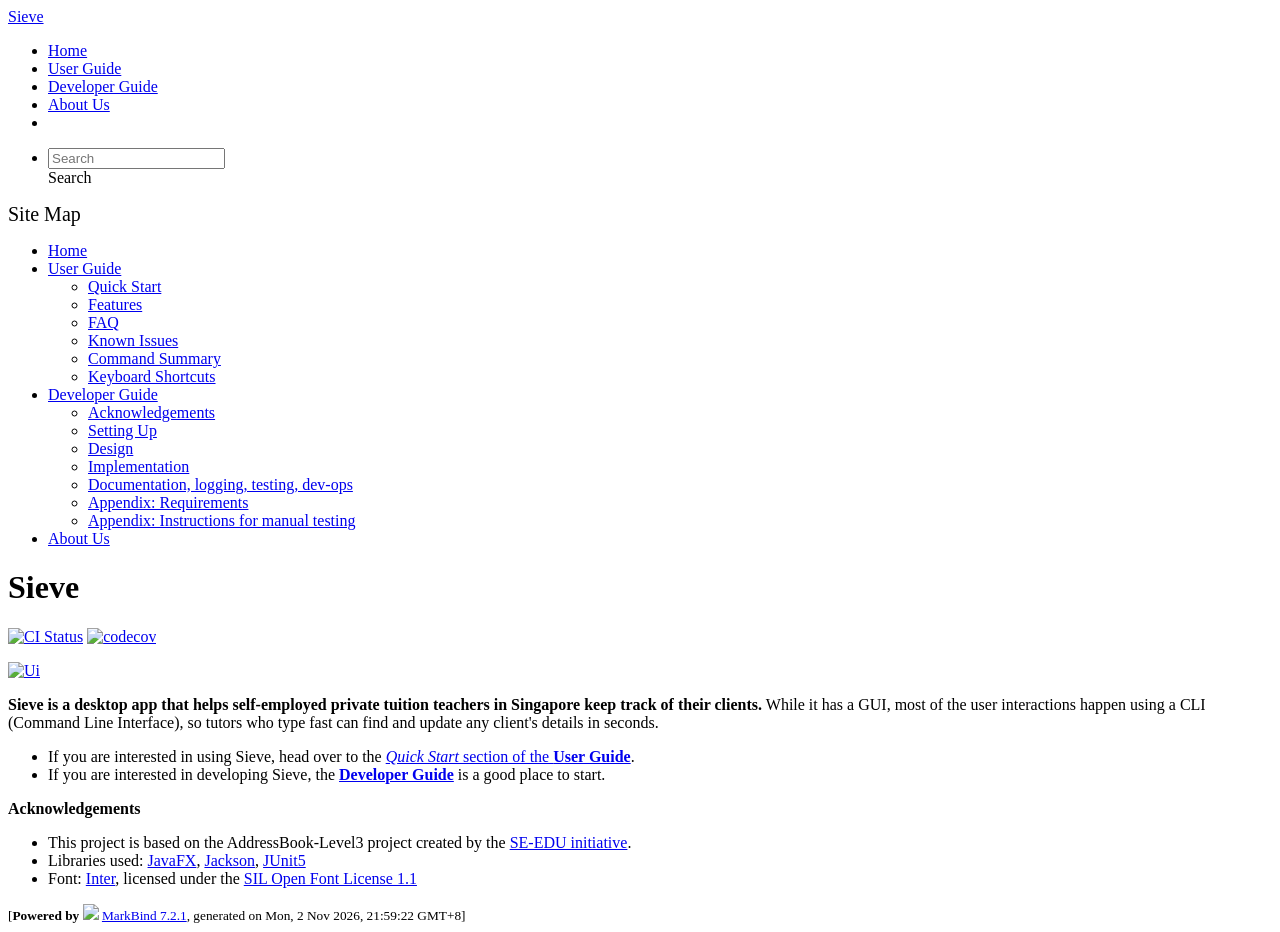
==== commit feb9cbe8: "deploy: ffc706b0c8cde4923f8084a3d298a918cea26980" ====
--- a/index.html
+++ b/index.html
@@ -20,7 +20,7 @@
 <body 
    
   data-code-theme="light">
-<div id="app"><!--[--><header sticky><div data-v-94b60ff6><nav class="navbar navbar-expand-md d-print-none navbar-dark bg-dark" data-v-94b60ff6><div class="container-fluid" data-v-94b60ff6><div class="navbar-left" data-v-94b60ff6><!--[--><a href="/tp/index.html" title="Home" class="navbar-brand">Sieve</a><!--]--></div><div class="navbar-default" data-v-94b60ff6><ul class="navbar-nav me-auto mt-2 mt-lg-0" data-v-94b60ff6><!--[--> <li><a href="/tp/index.html" class="nav-link">Home</a></li> <li><a href="/tp/UserGuide.html" class="nav-link">User Guide</a></li> <li><a href="/tp/DeveloperGuide.html" class="nav-link">Developer Guide</a></li> <li><a href="/tp/AboutUs.html" class="nav-link">About Us</a></li> <li><a href="https://github.com/AY2627S1-CS2103T-T08-4/tp" target="_blank" class="nav-link"><span><span aria-hidden="true" class="fab fa-github"></span></span></a></li> <!--]--></ul></div><div class="navbar-right" data-v-94b60ff6><ul class="navbar-nav" data-v-94b60ff6><!--[--><li><form class="navbar-form"><div style="position:relative;" class="dropdown" data-v-103d5c4e><!--[--><input value="" data-bs-toggle="dropdown" type="text" class="form-control" placeholder="Search" autocomplete="off" data-v-103d5c4e><div class="form-control placeholder-div-hidden" data-v-103d5c4e>Search</div><!--]--><ul class="dropdown-menu search-dropdown-menu dropdown-menu-hidden dropdown-menu-end" data-v-103d5c4e><!--[--><!--]--></ul></div></form></li><!--]--></ul><!----></div></div></nav><div style="display:none;" class="lower-navbar-container" data-v-94b60ff6><!--[--><!----><!----><!--]--></div></div></header> <div id="flex-body"><nav id="site-nav" data-v-6b1b63d2><!--[--><div class="site-nav-top"><div class="fw-bold mb-2" style="font-size:1.25rem;">Site Map</div></div> <div class="nav-component slim-scroll"><div class="site-nav-root"><!--[--><ul class="site-nav-list site-nav-list-root" data-v-6b1b63d2><!--[--><li><div class="site-nav-default-list-item site-nav-list-item-0" onclick="handleSiteNavClick(this)"><a href="/tp/index.html">Home</a></div></li> <li><div class="site-nav-default-list-item site-nav-list-item-0" onclick="handleSiteNavClick(this)"><a href="/tp/UserGuide.html">User Guide</a> <div class="site-nav-dropdown-btn-container"><i class="site-nav-dropdown-btn-icon site-nav-rotate-icon" onclick="handleSiteNavClick(this.parentNode.parentNode, false); event.stopPropagation();"><span class="glyphicon glyphicon-menu-down" aria-hidden="true"></span></i></div></div><ul class="site-nav-dropdown-container site-nav-dropdown-container-open site-nav-list"><li><div class="site-nav-default-list-item site-nav-list-item-1" onclick="handleSiteNavClick(this)"><a href="/tp/UserGuide.html#quick-start">Quick Start</a></div></li> <li><div class="site-nav-default-list-item site-nav-list-item-1" onclick="handleSiteNavClick(this)"><a href="/tp/UserGuide.html#features">Features</a></div></li> <li><div class="site-nav-default-list-item site-nav-list-item-1" onclick="handleSiteNavClick(this)"><a href="/tp/UserGuide.html#faq">FAQ</a></div></li> <li><div class="site-nav-default-list-item site-nav-list-item-1" onclick="handleSiteNavClick(this)"><a href="/tp/UserGuide.html#known-issues">Known Issues</a></div></li> <li><div class="site-nav-default-list-item site-nav-list-item-1" onclick="handleSiteNavClick(this)"><a href="/tp/UserGuide.html#command-summary">Command Summary</a></div></li> <li><div class="site-nav-default-list-item site-nav-list-item-1" onclick="handleSiteNavClick(this)"><a href="/tp/UserGuide.html#keyboard-shortcuts">Keyboard Shortcuts</a></div></li></ul></li> <li><div class="site-nav-default-list-item site-nav-list-item-0" onclick="handleSiteNavClick(this)"><a href="/tp/DeveloperGuide.html">Developer Guide</a> <div class="site-nav-dropdown-btn-container"><i class="site-nav-dropdown-btn-icon site-nav-rotate-icon" onclick="handleSiteNavClick(this.parentNode.parentNode, false); event.stopPropagation();"><span class="glyphicon glyphicon-menu-down" aria-hidden="true"></span></i></div></div><ul class="site-nav-dropdown-container site-nav-dropdown-container-open site-nav-list"><li><div class="site-nav-default-list-item site-nav-list-item-1" onclick="handleSiteNavClick(this)"><a href="/tp/DeveloperGuide.html#acknowledgements">Acknowledgements</a></div></li> <li><div class="site-nav-default-list-item site-nav-list-item-1" onclick="handleSiteNavClick(this)"><a href="/tp/DeveloperGuide.html#setting-up-getting-started">Setting Up</a></div></li> <li><div class="site-nav-default-list-item site-nav-list-item-1" onclick="handleSiteNavClick(this)"><a href="/tp/DeveloperGuide.html#design">Design</a></div></li> <li><div class="site-nav-default-list-item site-nav-list-item-1" onclick="handleSiteNavClick(this)"><a href="/tp/DeveloperGuide.html#implementation">Implementation</a></div></li> <li><div class="site-nav-default-list-item site-nav-list-item-1" onclick="handleSiteNavClick(this)"><a href="/tp/DeveloperGuide.html#documentation-logging-testing-dev-ops">Documentation, logging, testing, dev-ops</a></div></li> <li><div class="site-nav-default-list-item site-nav-list-item-1" onclick="handleSiteNavClick(this)"><a href="/tp/DeveloperGuide.html#appendix-requirements">Appendix: Requirements</a></div></li> <li><div class="site-nav-default-list-item site-nav-list-item-1" onclick="handleSiteNavClick(this)"><a href="/tp/DeveloperGuide.html#appendix-instructions-for-manual-testing">Appendix: Instructions for manual testing</a></div></li></ul></li> <li><div class="site-nav-default-list-item site-nav-list-item-0" onclick="handleSiteNavClick(this)"><a href="/tp/AboutUs.html">About Us</a></div></li><!--]--><!--v-if--></ul><!--]--></div></div><!--]--><!--v-if--></nav> <div id="content-wrapper"><h1 id="sieve">Sieve<a class="fa fa-anchor" href="#sieve" onclick="event.stopPropagation()"></a></h1> <p><a href="https://github.com/AY2627S1-CS2103T-T08-4/tp/actions"><img src="https://github.com/AY2627S1-CS2103T-T08-4/tp/workflows/Java%20CI/badge.svg" alt="CI Status" class="img-fluid"></a> <a href="https://codecov.io/gh/AY2627S1-CS2103T-T08-4/tp"><img src="https://codecov.io/gh/AY2627S1-CS2103T-T08-4/tp/branch/master/graph/badge.svg?token=KSCZ68V282" alt="codecov" class="img-fluid"></a></p> <p><a href="/tp/images/Ui.png" target="_self"><img src="/tp/images/Ui.png" alt="Ui" class="img-fluid"></a></p> <p><strong>Sieve is a desktop app that helps self-employed private tuition teachers in Singapore keep track of their clients.</strong> While it has a GUI, most of the user interactions happen using a CLI (Command Line Interface), so tutors who type fast can find and update any client&#39;s details in seconds.</p> <ul><li>If you are interested in using Sieve, head over to the <a href="/tp/UserGuide.html#quick-start"><em>Quick Start</em> section of the <strong>User Guide</strong></a>.</li> <li>If you are interested in developing Sieve, the <a href="/tp/DeveloperGuide.html"><strong>Developer Guide</strong></a> is a good place to start.</li></ul> <p><strong>Acknowledgements</strong></p> <ul><li>This project is based on the AddressBook-Level3 project created by the <a href="https://se-education.org">SE-EDU initiative</a>.</li> <li>Libraries used: <a href="https://openjfx.io/">JavaFX</a>, <a href="https://github.com/FasterXML/jackson">Jackson</a>, <a href="https://github.com/junit-team/junit5">JUnit5</a></li> <li>Font: <a href="https://github.com/rsms/inter">Inter</a>, licensed under the <a href="https://openfontlicense.org">SIL Open Font License 1.1</a></li></ul></div> <nav id="page-nav" data-v-6b1b63d2><!--[--><div class="nav-component slim-scroll"></div><!--]--><!--v-if--></nav> <div class="scroll-top-button fa-lg d-print-none" style="display:none;bottom:2%;right:2%;position:fixed;" aria-hidden="true"><!--[--><i class="fas fa-arrow-circle-up"></i><!--]--></div></div> <footer><div class="text-center"><small>[<span><strong>Powered by</strong></span> <img src="https://markbind.org/favicon.ico" width="30"> <a href="https://markbind.org/">MarkBind 7.2.1</a>, generated on Mon, 2 Nov 2026, 20:10:25 GMT+8]</small></div></footer><!--]--></div>
+<div id="app"><!--[--><header sticky><div data-v-94b60ff6><nav class="navbar navbar-expand-md d-print-none navbar-dark bg-dark" data-v-94b60ff6><div class="container-fluid" data-v-94b60ff6><div class="navbar-left" data-v-94b60ff6><!--[--><a href="/tp/index.html" title="Home" class="navbar-brand">Sieve</a><!--]--></div><div class="navbar-default" data-v-94b60ff6><ul class="navbar-nav me-auto mt-2 mt-lg-0" data-v-94b60ff6><!--[--> <li><a href="/tp/index.html" class="nav-link">Home</a></li> <li><a href="/tp/UserGuide.html" class="nav-link">User Guide</a></li> <li><a href="/tp/DeveloperGuide.html" class="nav-link">Developer Guide</a></li> <li><a href="/tp/AboutUs.html" class="nav-link">About Us</a></li> <li><a href="https://github.com/AY2627S1-CS2103T-T08-4/tp" target="_blank" class="nav-link"><span><span aria-hidden="true" class="fab fa-github"></span></span></a></li> <!--]--></ul></div><div class="navbar-right" data-v-94b60ff6><ul class="navbar-nav" data-v-94b60ff6><!--[--><li><form class="navbar-form"><div style="position:relative;" class="dropdown" data-v-103d5c4e><!--[--><input value="" data-bs-toggle="dropdown" type="text" class="form-control" placeholder="Search" autocomplete="off" data-v-103d5c4e><div class="form-control placeholder-div-hidden" data-v-103d5c4e>Search</div><!--]--><ul class="dropdown-menu search-dropdown-menu dropdown-menu-hidden dropdown-menu-end" data-v-103d5c4e><!--[--><!--]--></ul></div></form></li><!--]--></ul><!----></div></div></nav><div style="display:none;" class="lower-navbar-container" data-v-94b60ff6><!--[--><!----><!----><!--]--></div></div></header> <div id="flex-body"><nav id="site-nav" data-v-6b1b63d2><!--[--><div class="site-nav-top"><div class="fw-bold mb-2" style="font-size:1.25rem;">Site Map</div></div> <div class="nav-component slim-scroll"><div class="site-nav-root"><!--[--><ul class="site-nav-list site-nav-list-root" data-v-6b1b63d2><!--[--><li><div class="site-nav-default-list-item site-nav-list-item-0" onclick="handleSiteNavClick(this)"><a href="/tp/index.html">Home</a></div></li> <li><div class="site-nav-default-list-item site-nav-list-item-0" onclick="handleSiteNavClick(this)"><a href="/tp/UserGuide.html">User Guide</a> <div class="site-nav-dropdown-btn-container"><i class="site-nav-dropdown-btn-icon site-nav-rotate-icon" onclick="handleSiteNavClick(this.parentNode.parentNode, false); event.stopPropagation();"><span class="glyphicon glyphicon-menu-down" aria-hidden="true"></span></i></div></div><ul class="site-nav-dropdown-container site-nav-dropdown-container-open site-nav-list"><li><div class="site-nav-default-list-item site-nav-list-item-1" onclick="handleSiteNavClick(this)"><a href="/tp/UserGuide.html#quick-start">Quick Start</a></div></li> <li><div class="site-nav-default-list-item site-nav-list-item-1" onclick="handleSiteNavClick(this)"><a href="/tp/UserGuide.html#features">Features</a></div></li> <li><div class="site-nav-default-list-item site-nav-list-item-1" onclick="handleSiteNavClick(this)"><a href="/tp/UserGuide.html#faq">FAQ</a></div></li> <li><div class="site-nav-default-list-item site-nav-list-item-1" onclick="handleSiteNavClick(this)"><a href="/tp/UserGuide.html#known-issues">Known Issues</a></div></li> <li><div class="site-nav-default-list-item site-nav-list-item-1" onclick="handleSiteNavClick(this)"><a href="/tp/UserGuide.html#command-summary">Command Summary</a></div></li> <li><div class="site-nav-default-list-item site-nav-list-item-1" onclick="handleSiteNavClick(this)"><a href="/tp/UserGuide.html#keyboard-shortcuts">Keyboard Shortcuts</a></div></li></ul></li> <li><div class="site-nav-default-list-item site-nav-list-item-0" onclick="handleSiteNavClick(this)"><a href="/tp/DeveloperGuide.html">Developer Guide</a> <div class="site-nav-dropdown-btn-container"><i class="site-nav-dropdown-btn-icon site-nav-rotate-icon" onclick="handleSiteNavClick(this.parentNode.parentNode, false); event.stopPropagation();"><span class="glyphicon glyphicon-menu-down" aria-hidden="true"></span></i></div></div><ul class="site-nav-dropdown-container site-nav-dropdown-container-open site-nav-list"><li><div class="site-nav-default-list-item site-nav-list-item-1" onclick="handleSiteNavClick(this)"><a href="/tp/DeveloperGuide.html#acknowledgements">Acknowledgements</a></div></li> <li><div class="site-nav-default-list-item site-nav-list-item-1" onclick="handleSiteNavClick(this)"><a href="/tp/DeveloperGuide.html#setting-up-getting-started">Setting Up</a></div></li> <li><div class="site-nav-default-list-item site-nav-list-item-1" onclick="handleSiteNavClick(this)"><a href="/tp/DeveloperGuide.html#design">Design</a></div></li> <li><div class="site-nav-default-list-item site-nav-list-item-1" onclick="handleSiteNavClick(this)"><a href="/tp/DeveloperGuide.html#implementation">Implementation</a></div></li> <li><div class="site-nav-default-list-item site-nav-list-item-1" onclick="handleSiteNavClick(this)"><a href="/tp/DeveloperGuide.html#documentation-logging-testing-dev-ops">Documentation, logging, testing, dev-ops</a></div></li> <li><div class="site-nav-default-list-item site-nav-list-item-1" onclick="handleSiteNavClick(this)"><a href="/tp/DeveloperGuide.html#appendix-requirements">Appendix: Requirements</a></div></li> <li><div class="site-nav-default-list-item site-nav-list-item-1" onclick="handleSiteNavClick(this)"><a href="/tp/DeveloperGuide.html#appendix-instructions-for-manual-testing">Appendix: Instructions for manual testing</a></div></li></ul></li> <li><div class="site-nav-default-list-item site-nav-list-item-0" onclick="handleSiteNavClick(this)"><a href="/tp/AboutUs.html">About Us</a></div></li><!--]--><!--v-if--></ul><!--]--></div></div><!--]--><!--v-if--></nav> <div id="content-wrapper"><h1 id="sieve">Sieve<a class="fa fa-anchor" href="#sieve" onclick="event.stopPropagation()"></a></h1> <p><a href="https://github.com/AY2627S1-CS2103T-T08-4/tp/actions"><img src="https://github.com/AY2627S1-CS2103T-T08-4/tp/workflows/Java%20CI/badge.svg" alt="CI Status" class="img-fluid"></a> <a href="https://codecov.io/gh/AY2627S1-CS2103T-T08-4/tp"><img src="https://codecov.io/gh/AY2627S1-CS2103T-T08-4/tp/branch/master/graph/badge.svg?token=KSCZ68V282" alt="codecov" class="img-fluid"></a></p> <p><a href="/tp/images/Ui.png" target="_self"><img src="/tp/images/Ui.png" alt="Ui" class="img-fluid"></a></p> <p><strong>Sieve is a desktop app that helps self-employed private tuition teachers in Singapore keep track of their clients.</strong> While it has a GUI, most of the user interactions happen using a CLI (Command Line Interface), so tutors who type fast can find and update any client&#39;s details in seconds.</p> <ul><li>If you are interested in using Sieve, head over to the <a href="/tp/UserGuide.html#quick-start"><em>Quick Start</em> section of the <strong>User Guide</strong></a>.</li> <li>If you are interested in developing Sieve, the <a href="/tp/DeveloperGuide.html"><strong>Developer Guide</strong></a> is a good place to start.</li></ul> <p><strong>Acknowledgements</strong></p> <ul><li>This project is based on the AddressBook-Level3 project created by the <a href="https://se-education.org">SE-EDU initiative</a>.</li> <li>Libraries used: <a href="https://openjfx.io/">JavaFX</a>, <a href="https://github.com/FasterXML/jackson">Jackson</a>, <a href="https://github.com/junit-team/junit5">JUnit5</a></li> <li>Font: <a href="https://github.com/rsms/inter">Inter</a>, licensed under the <a href="https://openfontlicense.org">SIL Open Font License 1.1</a></li></ul></div> <nav id="page-nav" data-v-6b1b63d2><!--[--><div class="nav-component slim-scroll"></div><!--]--><!--v-if--></nav> <div class="scroll-top-button fa-lg d-print-none" style="display:none;bottom:2%;right:2%;position:fixed;" aria-hidden="true"><!--[--><i class="fas fa-arrow-circle-up"></i><!--]--></div></div> <footer><div class="text-center"><small>[<span><strong>Powered by</strong></span> <img src="https://markbind.org/favicon.ico" width="30"> <a href="https://markbind.org/">MarkBind 7.2.1</a>, generated on Mon, 2 Nov 2026, 21:59:22 GMT+8]</small></div></footer><!--]--></div>
 </body><script src="/tp/markbind/js/bootstrap-utility.min.js"></script>
 <script src="/tp/markbind/js/polyfill.min.js"></script>
 <script src="/tp/markbind/js/vue.global.prod.min.js"></script>
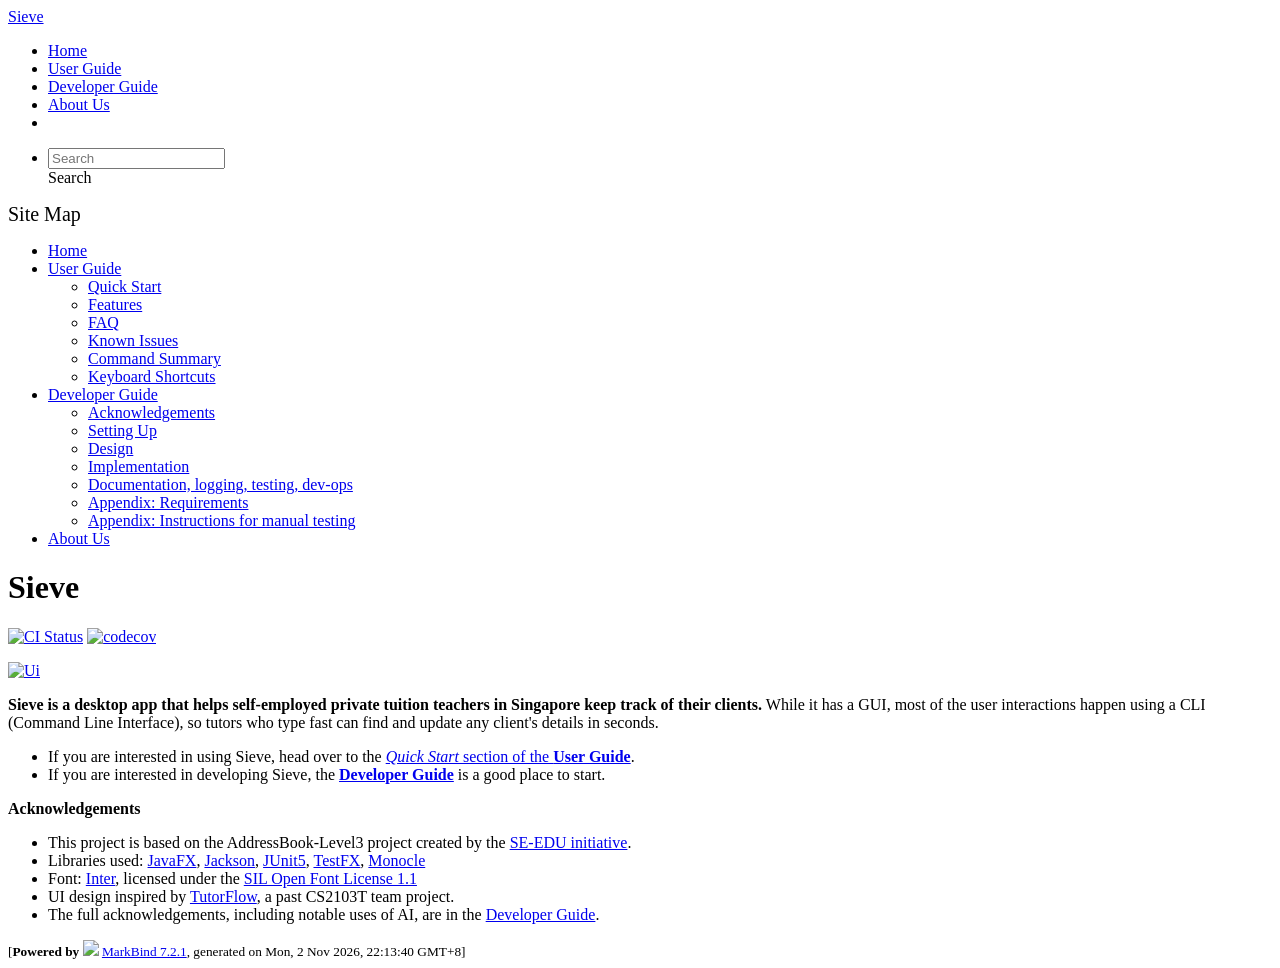
==== commit 0cf2a5f9: "deploy: 8c51242c922df067a06702b86c95e8d6032a0c54" ====
--- a/index.html
+++ b/index.html
@@ -20,7 +20,7 @@
 <body 
    
   data-code-theme="light">
-<div id="app"><!--[--><header sticky><div data-v-94b60ff6><nav class="navbar navbar-expand-md d-print-none navbar-dark bg-dark" data-v-94b60ff6><div class="container-fluid" data-v-94b60ff6><div class="navbar-left" data-v-94b60ff6><!--[--><a href="/tp/index.html" title="Home" class="navbar-brand">Sieve</a><!--]--></div><div class="navbar-default" data-v-94b60ff6><ul class="navbar-nav me-auto mt-2 mt-lg-0" data-v-94b60ff6><!--[--> <li><a href="/tp/index.html" class="nav-link">Home</a></li> <li><a href="/tp/UserGuide.html" class="nav-link">User Guide</a></li> <li><a href="/tp/DeveloperGuide.html" class="nav-link">Developer Guide</a></li> <li><a href="/tp/AboutUs.html" class="nav-link">About Us</a></li> <li><a href="https://github.com/AY2627S1-CS2103T-T08-4/tp" target="_blank" class="nav-link"><span><span aria-hidden="true" class="fab fa-github"></span></span></a></li> <!--]--></ul></div><div class="navbar-right" data-v-94b60ff6><ul class="navbar-nav" data-v-94b60ff6><!--[--><li><form class="navbar-form"><div style="position:relative;" class="dropdown" data-v-103d5c4e><!--[--><input value="" data-bs-toggle="dropdown" type="text" class="form-control" placeholder="Search" autocomplete="off" data-v-103d5c4e><div class="form-control placeholder-div-hidden" data-v-103d5c4e>Search</div><!--]--><ul class="dropdown-menu search-dropdown-menu dropdown-menu-hidden dropdown-menu-end" data-v-103d5c4e><!--[--><!--]--></ul></div></form></li><!--]--></ul><!----></div></div></nav><div style="display:none;" class="lower-navbar-container" data-v-94b60ff6><!--[--><!----><!----><!--]--></div></div></header> <div id="flex-body"><nav id="site-nav" data-v-6b1b63d2><!--[--><div class="site-nav-top"><div class="fw-bold mb-2" style="font-size:1.25rem;">Site Map</div></div> <div class="nav-component slim-scroll"><div class="site-nav-root"><!--[--><ul class="site-nav-list site-nav-list-root" data-v-6b1b63d2><!--[--><li><div class="site-nav-default-list-item site-nav-list-item-0" onclick="handleSiteNavClick(this)"><a href="/tp/index.html">Home</a></div></li> <li><div class="site-nav-default-list-item site-nav-list-item-0" onclick="handleSiteNavClick(this)"><a href="/tp/UserGuide.html">User Guide</a> <div class="site-nav-dropdown-btn-container"><i class="site-nav-dropdown-btn-icon site-nav-rotate-icon" onclick="handleSiteNavClick(this.parentNode.parentNode, false); event.stopPropagation();"><span class="glyphicon glyphicon-menu-down" aria-hidden="true"></span></i></div></div><ul class="site-nav-dropdown-container site-nav-dropdown-container-open site-nav-list"><li><div class="site-nav-default-list-item site-nav-list-item-1" onclick="handleSiteNavClick(this)"><a href="/tp/UserGuide.html#quick-start">Quick Start</a></div></li> <li><div class="site-nav-default-list-item site-nav-list-item-1" onclick="handleSiteNavClick(this)"><a href="/tp/UserGuide.html#features">Features</a></div></li> <li><div class="site-nav-default-list-item site-nav-list-item-1" onclick="handleSiteNavClick(this)"><a href="/tp/UserGuide.html#faq">FAQ</a></div></li> <li><div class="site-nav-default-list-item site-nav-list-item-1" onclick="handleSiteNavClick(this)"><a href="/tp/UserGuide.html#known-issues">Known Issues</a></div></li> <li><div class="site-nav-default-list-item site-nav-list-item-1" onclick="handleSiteNavClick(this)"><a href="/tp/UserGuide.html#command-summary">Command Summary</a></div></li> <li><div class="site-nav-default-list-item site-nav-list-item-1" onclick="handleSiteNavClick(this)"><a href="/tp/UserGuide.html#keyboard-shortcuts">Keyboard Shortcuts</a></div></li></ul></li> <li><div class="site-nav-default-list-item site-nav-list-item-0" onclick="handleSiteNavClick(this)"><a href="/tp/DeveloperGuide.html">Developer Guide</a> <div class="site-nav-dropdown-btn-container"><i class="site-nav-dropdown-btn-icon site-nav-rotate-icon" onclick="handleSiteNavClick(this.parentNode.parentNode, false); event.stopPropagation();"><span class="glyphicon glyphicon-menu-down" aria-hidden="true"></span></i></div></div><ul class="site-nav-dropdown-container site-nav-dropdown-container-open site-nav-list"><li><div class="site-nav-default-list-item site-nav-list-item-1" onclick="handleSiteNavClick(this)"><a href="/tp/DeveloperGuide.html#acknowledgements">Acknowledgements</a></div></li> <li><div class="site-nav-default-list-item site-nav-list-item-1" onclick="handleSiteNavClick(this)"><a href="/tp/DeveloperGuide.html#setting-up-getting-started">Setting Up</a></div></li> <li><div class="site-nav-default-list-item site-nav-list-item-1" onclick="handleSiteNavClick(this)"><a href="/tp/DeveloperGuide.html#design">Design</a></div></li> <li><div class="site-nav-default-list-item site-nav-list-item-1" onclick="handleSiteNavClick(this)"><a href="/tp/DeveloperGuide.html#implementation">Implementation</a></div></li> <li><div class="site-nav-default-list-item site-nav-list-item-1" onclick="handleSiteNavClick(this)"><a href="/tp/DeveloperGuide.html#documentation-logging-testing-dev-ops">Documentation, logging, testing, dev-ops</a></div></li> <li><div class="site-nav-default-list-item site-nav-list-item-1" onclick="handleSiteNavClick(this)"><a href="/tp/DeveloperGuide.html#appendix-requirements">Appendix: Requirements</a></div></li> <li><div class="site-nav-default-list-item site-nav-list-item-1" onclick="handleSiteNavClick(this)"><a href="/tp/DeveloperGuide.html#appendix-instructions-for-manual-testing">Appendix: Instructions for manual testing</a></div></li></ul></li> <li><div class="site-nav-default-list-item site-nav-list-item-0" onclick="handleSiteNavClick(this)"><a href="/tp/AboutUs.html">About Us</a></div></li><!--]--><!--v-if--></ul><!--]--></div></div><!--]--><!--v-if--></nav> <div id="content-wrapper"><h1 id="sieve">Sieve<a class="fa fa-anchor" href="#sieve" onclick="event.stopPropagation()"></a></h1> <p><a href="https://github.com/AY2627S1-CS2103T-T08-4/tp/actions"><img src="https://github.com/AY2627S1-CS2103T-T08-4/tp/workflows/Java%20CI/badge.svg" alt="CI Status" class="img-fluid"></a> <a href="https://codecov.io/gh/AY2627S1-CS2103T-T08-4/tp"><img src="https://codecov.io/gh/AY2627S1-CS2103T-T08-4/tp/branch/master/graph/badge.svg?token=KSCZ68V282" alt="codecov" class="img-fluid"></a></p> <p><a href="/tp/images/Ui.png" target="_self"><img src="/tp/images/Ui.png" alt="Ui" class="img-fluid"></a></p> <p><strong>Sieve is a desktop app that helps self-employed private tuition teachers in Singapore keep track of their clients.</strong> While it has a GUI, most of the user interactions happen using a CLI (Command Line Interface), so tutors who type fast can find and update any client&#39;s details in seconds.</p> <ul><li>If you are interested in using Sieve, head over to the <a href="/tp/UserGuide.html#quick-start"><em>Quick Start</em> section of the <strong>User Guide</strong></a>.</li> <li>If you are interested in developing Sieve, the <a href="/tp/DeveloperGuide.html"><strong>Developer Guide</strong></a> is a good place to start.</li></ul> <p><strong>Acknowledgements</strong></p> <ul><li>This project is based on the AddressBook-Level3 project created by the <a href="https://se-education.org">SE-EDU initiative</a>.</li> <li>Libraries used: <a href="https://openjfx.io/">JavaFX</a>, <a href="https://github.com/FasterXML/jackson">Jackson</a>, <a href="https://github.com/junit-team/junit5">JUnit5</a></li> <li>Font: <a href="https://github.com/rsms/inter">Inter</a>, licensed under the <a href="https://openfontlicense.org">SIL Open Font License 1.1</a></li></ul></div> <nav id="page-nav" data-v-6b1b63d2><!--[--><div class="nav-component slim-scroll"></div><!--]--><!--v-if--></nav> <div class="scroll-top-button fa-lg d-print-none" style="display:none;bottom:2%;right:2%;position:fixed;" aria-hidden="true"><!--[--><i class="fas fa-arrow-circle-up"></i><!--]--></div></div> <footer><div class="text-center"><small>[<span><strong>Powered by</strong></span> <img src="https://markbind.org/favicon.ico" width="30"> <a href="https://markbind.org/">MarkBind 7.2.1</a>, generated on Mon, 2 Nov 2026, 21:59:22 GMT+8]</small></div></footer><!--]--></div>
+<div id="app"><!--[--><header sticky><div data-v-94b60ff6><nav class="navbar navbar-expand-md d-print-none navbar-dark bg-dark" data-v-94b60ff6><div class="container-fluid" data-v-94b60ff6><div class="navbar-left" data-v-94b60ff6><!--[--><a href="/tp/index.html" title="Home" class="navbar-brand">Sieve</a><!--]--></div><div class="navbar-default" data-v-94b60ff6><ul class="navbar-nav me-auto mt-2 mt-lg-0" data-v-94b60ff6><!--[--> <li><a href="/tp/index.html" class="nav-link">Home</a></li> <li><a href="/tp/UserGuide.html" class="nav-link">User Guide</a></li> <li><a href="/tp/DeveloperGuide.html" class="nav-link">Developer Guide</a></li> <li><a href="/tp/AboutUs.html" class="nav-link">About Us</a></li> <li><a href="https://github.com/AY2627S1-CS2103T-T08-4/tp" target="_blank" class="nav-link"><span><span aria-hidden="true" class="fab fa-github"></span></span></a></li> <!--]--></ul></div><div class="navbar-right" data-v-94b60ff6><ul class="navbar-nav" data-v-94b60ff6><!--[--><li><form class="navbar-form"><div style="position:relative;" class="dropdown" data-v-103d5c4e><!--[--><input value="" data-bs-toggle="dropdown" type="text" class="form-control" placeholder="Search" autocomplete="off" data-v-103d5c4e><div class="form-control placeholder-div-hidden" data-v-103d5c4e>Search</div><!--]--><ul class="dropdown-menu search-dropdown-menu dropdown-menu-hidden dropdown-menu-end" data-v-103d5c4e><!--[--><!--]--></ul></div></form></li><!--]--></ul><!----></div></div></nav><div style="display:none;" class="lower-navbar-container" data-v-94b60ff6><!--[--><!----><!----><!--]--></div></div></header> <div id="flex-body"><nav id="site-nav" data-v-6b1b63d2><!--[--><div class="site-nav-top"><div class="fw-bold mb-2" style="font-size:1.25rem;">Site Map</div></div> <div class="nav-component slim-scroll"><div class="site-nav-root"><!--[--><ul class="site-nav-list site-nav-list-root" data-v-6b1b63d2><!--[--><li><div class="site-nav-default-list-item site-nav-list-item-0" onclick="handleSiteNavClick(this)"><a href="/tp/index.html">Home</a></div></li> <li><div class="site-nav-default-list-item site-nav-list-item-0" onclick="handleSiteNavClick(this)"><a href="/tp/UserGuide.html">User Guide</a> <div class="site-nav-dropdown-btn-container"><i class="site-nav-dropdown-btn-icon site-nav-rotate-icon" onclick="handleSiteNavClick(this.parentNode.parentNode, false); event.stopPropagation();"><span class="glyphicon glyphicon-menu-down" aria-hidden="true"></span></i></div></div><ul class="site-nav-dropdown-container site-nav-dropdown-container-open site-nav-list"><li><div class="site-nav-default-list-item site-nav-list-item-1" onclick="handleSiteNavClick(this)"><a href="/tp/UserGuide.html#quick-start">Quick Start</a></div></li> <li><div class="site-nav-default-list-item site-nav-list-item-1" onclick="handleSiteNavClick(this)"><a href="/tp/UserGuide.html#features">Features</a></div></li> <li><div class="site-nav-default-list-item site-nav-list-item-1" onclick="handleSiteNavClick(this)"><a href="/tp/UserGuide.html#faq">FAQ</a></div></li> <li><div class="site-nav-default-list-item site-nav-list-item-1" onclick="handleSiteNavClick(this)"><a href="/tp/UserGuide.html#known-issues">Known Issues</a></div></li> <li><div class="site-nav-default-list-item site-nav-list-item-1" onclick="handleSiteNavClick(this)"><a href="/tp/UserGuide.html#command-summary">Command Summary</a></div></li> <li><div class="site-nav-default-list-item site-nav-list-item-1" onclick="handleSiteNavClick(this)"><a href="/tp/UserGuide.html#keyboard-shortcuts">Keyboard Shortcuts</a></div></li></ul></li> <li><div class="site-nav-default-list-item site-nav-list-item-0" onclick="handleSiteNavClick(this)"><a href="/tp/DeveloperGuide.html">Developer Guide</a> <div class="site-nav-dropdown-btn-container"><i class="site-nav-dropdown-btn-icon site-nav-rotate-icon" onclick="handleSiteNavClick(this.parentNode.parentNode, false); event.stopPropagation();"><span class="glyphicon glyphicon-menu-down" aria-hidden="true"></span></i></div></div><ul class="site-nav-dropdown-container site-nav-dropdown-container-open site-nav-list"><li><div class="site-nav-default-list-item site-nav-list-item-1" onclick="handleSiteNavClick(this)"><a href="/tp/DeveloperGuide.html#acknowledgements">Acknowledgements</a></div></li> <li><div class="site-nav-default-list-item site-nav-list-item-1" onclick="handleSiteNavClick(this)"><a href="/tp/DeveloperGuide.html#setting-up-getting-started">Setting Up</a></div></li> <li><div class="site-nav-default-list-item site-nav-list-item-1" onclick="handleSiteNavClick(this)"><a href="/tp/DeveloperGuide.html#design">Design</a></div></li> <li><div class="site-nav-default-list-item site-nav-list-item-1" onclick="handleSiteNavClick(this)"><a href="/tp/DeveloperGuide.html#implementation">Implementation</a></div></li> <li><div class="site-nav-default-list-item site-nav-list-item-1" onclick="handleSiteNavClick(this)"><a href="/tp/DeveloperGuide.html#documentation-logging-testing-dev-ops">Documentation, logging, testing, dev-ops</a></div></li> <li><div class="site-nav-default-list-item site-nav-list-item-1" onclick="handleSiteNavClick(this)"><a href="/tp/DeveloperGuide.html#appendix-requirements">Appendix: Requirements</a></div></li> <li><div class="site-nav-default-list-item site-nav-list-item-1" onclick="handleSiteNavClick(this)"><a href="/tp/DeveloperGuide.html#appendix-instructions-for-manual-testing">Appendix: Instructions for manual testing</a></div></li></ul></li> <li><div class="site-nav-default-list-item site-nav-list-item-0" onclick="handleSiteNavClick(this)"><a href="/tp/AboutUs.html">About Us</a></div></li><!--]--><!--v-if--></ul><!--]--></div></div><!--]--><!--v-if--></nav> <div id="content-wrapper"><h1 id="sieve">Sieve<a class="fa fa-anchor" href="#sieve" onclick="event.stopPropagation()"></a></h1> <p><a href="https://github.com/AY2627S1-CS2103T-T08-4/tp/actions"><img src="https://github.com/AY2627S1-CS2103T-T08-4/tp/workflows/Java%20CI/badge.svg" alt="CI Status" class="img-fluid"></a> <a href="https://codecov.io/gh/AY2627S1-CS2103T-T08-4/tp"><img src="https://codecov.io/gh/AY2627S1-CS2103T-T08-4/tp/branch/master/graph/badge.svg?token=KSCZ68V282" alt="codecov" class="img-fluid"></a></p> <p><a href="/tp/images/Ui.png" target="_self"><img src="/tp/images/Ui.png" alt="Ui" class="img-fluid"></a></p> <p><strong>Sieve is a desktop app that helps self-employed private tuition teachers in Singapore keep track of their clients.</strong> While it has a GUI, most of the user interactions happen using a CLI (Command Line Interface), so tutors who type fast can find and update any client&#39;s details in seconds.</p> <ul><li>If you are interested in using Sieve, head over to the <a href="/tp/UserGuide.html#quick-start"><em>Quick Start</em> section of the <strong>User Guide</strong></a>.</li> <li>If you are interested in developing Sieve, the <a href="/tp/DeveloperGuide.html"><strong>Developer Guide</strong></a> is a good place to start.</li></ul> <p><strong>Acknowledgements</strong></p> <ul><li>This project is based on the AddressBook-Level3 project created by the <a href="https://se-education.org">SE-EDU initiative</a>.</li> <li>Libraries used: <a href="https://openjfx.io/">JavaFX</a>, <a href="https://github.com/FasterXML/jackson">Jackson</a>, <a href="https://github.com/junit-team/junit5">JUnit5</a>, <a href="https://github.com/TestFX/TestFX">TestFX</a>, <a href="https://github.com/TestFX/Monocle">Monocle</a></li> <li>Font: <a href="https://github.com/rsms/inter">Inter</a>, licensed under the <a href="https://openfontlicense.org">SIL Open Font License 1.1</a></li> <li>UI design inspired by <a href="https://github.com/AY2526S2-CS2103T-T09-3/tp">TutorFlow</a>, a past CS2103T team project.</li> <li>The full acknowledgements, including notable uses of AI, are in the <a href="/tp/DeveloperGuide.html#acknowledgements">Developer Guide</a>.</li></ul></div> <nav id="page-nav" data-v-6b1b63d2><!--[--><div class="nav-component slim-scroll"></div><!--]--><!--v-if--></nav> <div class="scroll-top-button fa-lg d-print-none" style="display:none;bottom:2%;right:2%;position:fixed;" aria-hidden="true"><!--[--><i class="fas fa-arrow-circle-up"></i><!--]--></div></div> <footer><div class="text-center"><small>[<span><strong>Powered by</strong></span> <img src="https://markbind.org/favicon.ico" width="30"> <a href="https://markbind.org/">MarkBind 7.2.1</a>, generated on Mon, 2 Nov 2026, 22:13:40 GMT+8]</small></div></footer><!--]--></div>
 </body><script src="/tp/markbind/js/bootstrap-utility.min.js"></script>
 <script src="/tp/markbind/js/polyfill.min.js"></script>
 <script src="/tp/markbind/js/vue.global.prod.min.js"></script>
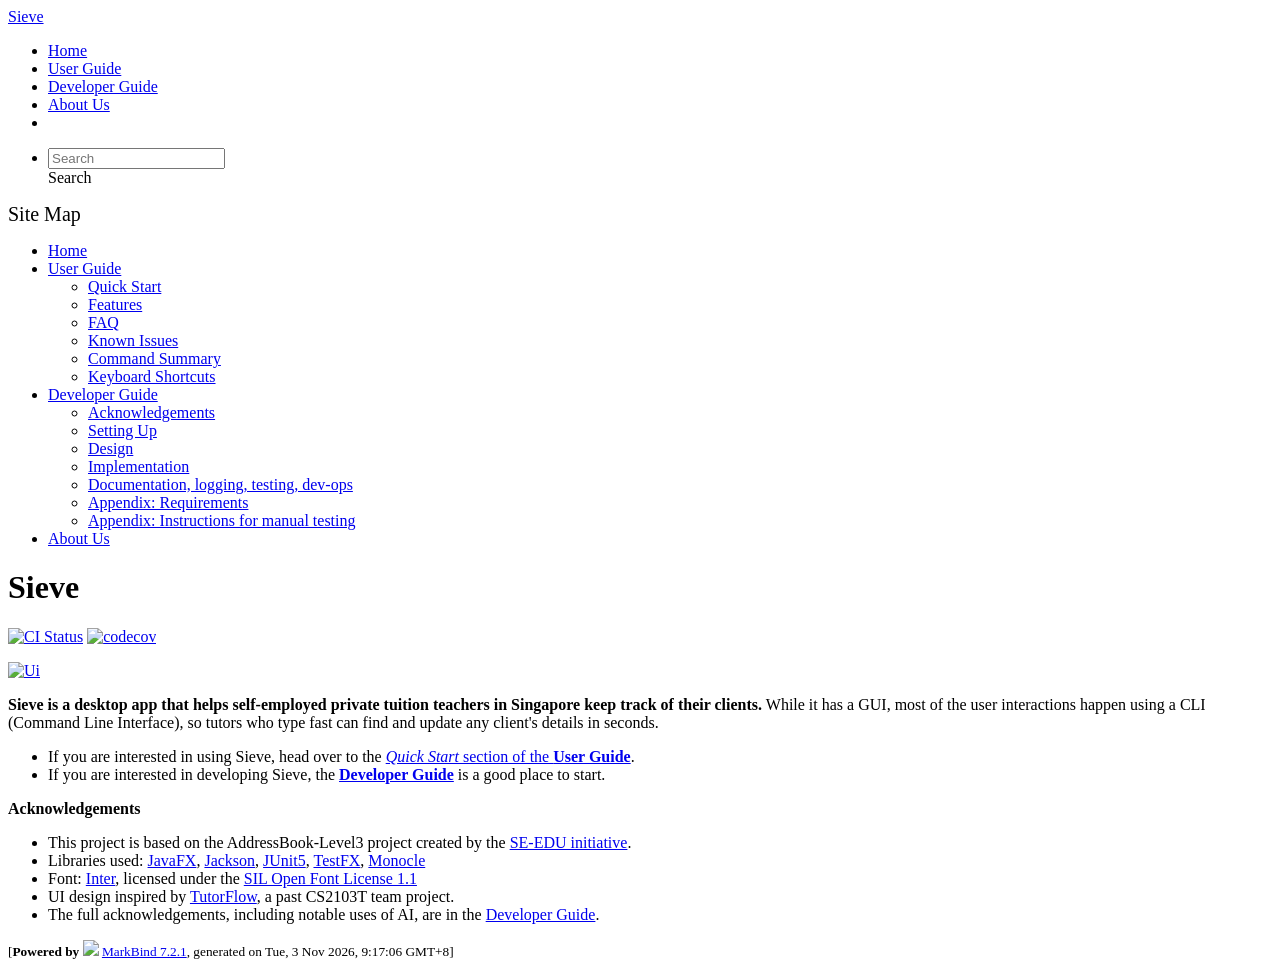
==== commit 917a7e6f: "deploy: a0345c7cbb7942e4008393efa709ade894c737c7" ====
--- a/index.html
+++ b/index.html
@@ -20,7 +20,7 @@
 <body 
    
   data-code-theme="light">
-<div id="app"><!--[--><header sticky><div data-v-94b60ff6><nav class="navbar navbar-expand-md d-print-none navbar-dark bg-dark" data-v-94b60ff6><div class="container-fluid" data-v-94b60ff6><div class="navbar-left" data-v-94b60ff6><!--[--><a href="/tp/index.html" title="Home" class="navbar-brand">Sieve</a><!--]--></div><div class="navbar-default" data-v-94b60ff6><ul class="navbar-nav me-auto mt-2 mt-lg-0" data-v-94b60ff6><!--[--> <li><a href="/tp/index.html" class="nav-link">Home</a></li> <li><a href="/tp/UserGuide.html" class="nav-link">User Guide</a></li> <li><a href="/tp/DeveloperGuide.html" class="nav-link">Developer Guide</a></li> <li><a href="/tp/AboutUs.html" class="nav-link">About Us</a></li> <li><a href="https://github.com/AY2627S1-CS2103T-T08-4/tp" target="_blank" class="nav-link"><span><span aria-hidden="true" class="fab fa-github"></span></span></a></li> <!--]--></ul></div><div class="navbar-right" data-v-94b60ff6><ul class="navbar-nav" data-v-94b60ff6><!--[--><li><form class="navbar-form"><div style="position:relative;" class="dropdown" data-v-103d5c4e><!--[--><input value="" data-bs-toggle="dropdown" type="text" class="form-control" placeholder="Search" autocomplete="off" data-v-103d5c4e><div class="form-control placeholder-div-hidden" data-v-103d5c4e>Search</div><!--]--><ul class="dropdown-menu search-dropdown-menu dropdown-menu-hidden dropdown-menu-end" data-v-103d5c4e><!--[--><!--]--></ul></div></form></li><!--]--></ul><!----></div></div></nav><div style="display:none;" class="lower-navbar-container" data-v-94b60ff6><!--[--><!----><!----><!--]--></div></div></header> <div id="flex-body"><nav id="site-nav" data-v-6b1b63d2><!--[--><div class="site-nav-top"><div class="fw-bold mb-2" style="font-size:1.25rem;">Site Map</div></div> <div class="nav-component slim-scroll"><div class="site-nav-root"><!--[--><ul class="site-nav-list site-nav-list-root" data-v-6b1b63d2><!--[--><li><div class="site-nav-default-list-item site-nav-list-item-0" onclick="handleSiteNavClick(this)"><a href="/tp/index.html">Home</a></div></li> <li><div class="site-nav-default-list-item site-nav-list-item-0" onclick="handleSiteNavClick(this)"><a href="/tp/UserGuide.html">User Guide</a> <div class="site-nav-dropdown-btn-container"><i class="site-nav-dropdown-btn-icon site-nav-rotate-icon" onclick="handleSiteNavClick(this.parentNode.parentNode, false); event.stopPropagation();"><span class="glyphicon glyphicon-menu-down" aria-hidden="true"></span></i></div></div><ul class="site-nav-dropdown-container site-nav-dropdown-container-open site-nav-list"><li><div class="site-nav-default-list-item site-nav-list-item-1" onclick="handleSiteNavClick(this)"><a href="/tp/UserGuide.html#quick-start">Quick Start</a></div></li> <li><div class="site-nav-default-list-item site-nav-list-item-1" onclick="handleSiteNavClick(this)"><a href="/tp/UserGuide.html#features">Features</a></div></li> <li><div class="site-nav-default-list-item site-nav-list-item-1" onclick="handleSiteNavClick(this)"><a href="/tp/UserGuide.html#faq">FAQ</a></div></li> <li><div class="site-nav-default-list-item site-nav-list-item-1" onclick="handleSiteNavClick(this)"><a href="/tp/UserGuide.html#known-issues">Known Issues</a></div></li> <li><div class="site-nav-default-list-item site-nav-list-item-1" onclick="handleSiteNavClick(this)"><a href="/tp/UserGuide.html#command-summary">Command Summary</a></div></li> <li><div class="site-nav-default-list-item site-nav-list-item-1" onclick="handleSiteNavClick(this)"><a href="/tp/UserGuide.html#keyboard-shortcuts">Keyboard Shortcuts</a></div></li></ul></li> <li><div class="site-nav-default-list-item site-nav-list-item-0" onclick="handleSiteNavClick(this)"><a href="/tp/DeveloperGuide.html">Developer Guide</a> <div class="site-nav-dropdown-btn-container"><i class="site-nav-dropdown-btn-icon site-nav-rotate-icon" onclick="handleSiteNavClick(this.parentNode.parentNode, false); event.stopPropagation();"><span class="glyphicon glyphicon-menu-down" aria-hidden="true"></span></i></div></div><ul class="site-nav-dropdown-container site-nav-dropdown-container-open site-nav-list"><li><div class="site-nav-default-list-item site-nav-list-item-1" onclick="handleSiteNavClick(this)"><a href="/tp/DeveloperGuide.html#acknowledgements">Acknowledgements</a></div></li> <li><div class="site-nav-default-list-item site-nav-list-item-1" onclick="handleSiteNavClick(this)"><a href="/tp/DeveloperGuide.html#setting-up-getting-started">Setting Up</a></div></li> <li><div class="site-nav-default-list-item site-nav-list-item-1" onclick="handleSiteNavClick(this)"><a href="/tp/DeveloperGuide.html#design">Design</a></div></li> <li><div class="site-nav-default-list-item site-nav-list-item-1" onclick="handleSiteNavClick(this)"><a href="/tp/DeveloperGuide.html#implementation">Implementation</a></div></li> <li><div class="site-nav-default-list-item site-nav-list-item-1" onclick="handleSiteNavClick(this)"><a href="/tp/DeveloperGuide.html#documentation-logging-testing-dev-ops">Documentation, logging, testing, dev-ops</a></div></li> <li><div class="site-nav-default-list-item site-nav-list-item-1" onclick="handleSiteNavClick(this)"><a href="/tp/DeveloperGuide.html#appendix-requirements">Appendix: Requirements</a></div></li> <li><div class="site-nav-default-list-item site-nav-list-item-1" onclick="handleSiteNavClick(this)"><a href="/tp/DeveloperGuide.html#appendix-instructions-for-manual-testing">Appendix: Instructions for manual testing</a></div></li></ul></li> <li><div class="site-nav-default-list-item site-nav-list-item-0" onclick="handleSiteNavClick(this)"><a href="/tp/AboutUs.html">About Us</a></div></li><!--]--><!--v-if--></ul><!--]--></div></div><!--]--><!--v-if--></nav> <div id="content-wrapper"><h1 id="sieve">Sieve<a class="fa fa-anchor" href="#sieve" onclick="event.stopPropagation()"></a></h1> <p><a href="https://github.com/AY2627S1-CS2103T-T08-4/tp/actions"><img src="https://github.com/AY2627S1-CS2103T-T08-4/tp/workflows/Java%20CI/badge.svg" alt="CI Status" class="img-fluid"></a> <a href="https://codecov.io/gh/AY2627S1-CS2103T-T08-4/tp"><img src="https://codecov.io/gh/AY2627S1-CS2103T-T08-4/tp/branch/master/graph/badge.svg?token=KSCZ68V282" alt="codecov" class="img-fluid"></a></p> <p><a href="/tp/images/Ui.png" target="_self"><img src="/tp/images/Ui.png" alt="Ui" class="img-fluid"></a></p> <p><strong>Sieve is a desktop app that helps self-employed private tuition teachers in Singapore keep track of their clients.</strong> While it has a GUI, most of the user interactions happen using a CLI (Command Line Interface), so tutors who type fast can find and update any client&#39;s details in seconds.</p> <ul><li>If you are interested in using Sieve, head over to the <a href="/tp/UserGuide.html#quick-start"><em>Quick Start</em> section of the <strong>User Guide</strong></a>.</li> <li>If you are interested in developing Sieve, the <a href="/tp/DeveloperGuide.html"><strong>Developer Guide</strong></a> is a good place to start.</li></ul> <p><strong>Acknowledgements</strong></p> <ul><li>This project is based on the AddressBook-Level3 project created by the <a href="https://se-education.org">SE-EDU initiative</a>.</li> <li>Libraries used: <a href="https://openjfx.io/">JavaFX</a>, <a href="https://github.com/FasterXML/jackson">Jackson</a>, <a href="https://github.com/junit-team/junit5">JUnit5</a>, <a href="https://github.com/TestFX/TestFX">TestFX</a>, <a href="https://github.com/TestFX/Monocle">Monocle</a></li> <li>Font: <a href="https://github.com/rsms/inter">Inter</a>, licensed under the <a href="https://openfontlicense.org">SIL Open Font License 1.1</a></li> <li>UI design inspired by <a href="https://github.com/AY2526S2-CS2103T-T09-3/tp">TutorFlow</a>, a past CS2103T team project.</li> <li>The full acknowledgements, including notable uses of AI, are in the <a href="/tp/DeveloperGuide.html#acknowledgements">Developer Guide</a>.</li></ul></div> <nav id="page-nav" data-v-6b1b63d2><!--[--><div class="nav-component slim-scroll"></div><!--]--><!--v-if--></nav> <div class="scroll-top-button fa-lg d-print-none" style="display:none;bottom:2%;right:2%;position:fixed;" aria-hidden="true"><!--[--><i class="fas fa-arrow-circle-up"></i><!--]--></div></div> <footer><div class="text-center"><small>[<span><strong>Powered by</strong></span> <img src="https://markbind.org/favicon.ico" width="30"> <a href="https://markbind.org/">MarkBind 7.2.1</a>, generated on Mon, 2 Nov 2026, 22:13:40 GMT+8]</small></div></footer><!--]--></div>
+<div id="app"><!--[--><header sticky><div data-v-94b60ff6><nav class="navbar navbar-expand-md d-print-none navbar-dark bg-dark" data-v-94b60ff6><div class="container-fluid" data-v-94b60ff6><div class="navbar-left" data-v-94b60ff6><!--[--><a href="/tp/index.html" title="Home" class="navbar-brand">Sieve</a><!--]--></div><div class="navbar-default" data-v-94b60ff6><ul class="navbar-nav me-auto mt-2 mt-lg-0" data-v-94b60ff6><!--[--> <li><a href="/tp/index.html" class="nav-link">Home</a></li> <li><a href="/tp/UserGuide.html" class="nav-link">User Guide</a></li> <li><a href="/tp/DeveloperGuide.html" class="nav-link">Developer Guide</a></li> <li><a href="/tp/AboutUs.html" class="nav-link">About Us</a></li> <li><a href="https://github.com/AY2627S1-CS2103T-T08-4/tp" target="_blank" class="nav-link"><span><span aria-hidden="true" class="fab fa-github"></span></span></a></li> <!--]--></ul></div><div class="navbar-right" data-v-94b60ff6><ul class="navbar-nav" data-v-94b60ff6><!--[--><li><form class="navbar-form"><div style="position:relative;" class="dropdown" data-v-103d5c4e><!--[--><input value="" data-bs-toggle="dropdown" type="text" class="form-control" placeholder="Search" autocomplete="off" data-v-103d5c4e><div class="form-control placeholder-div-hidden" data-v-103d5c4e>Search</div><!--]--><ul class="dropdown-menu search-dropdown-menu dropdown-menu-hidden dropdown-menu-end" data-v-103d5c4e><!--[--><!--]--></ul></div></form></li><!--]--></ul><!----></div></div></nav><div style="display:none;" class="lower-navbar-container" data-v-94b60ff6><!--[--><!----><!----><!--]--></div></div></header> <div id="flex-body"><nav id="site-nav" data-v-6b1b63d2><!--[--><div class="site-nav-top"><div class="fw-bold mb-2" style="font-size:1.25rem;">Site Map</div></div> <div class="nav-component slim-scroll"><div class="site-nav-root"><!--[--><ul class="site-nav-list site-nav-list-root" data-v-6b1b63d2><!--[--><li><div class="site-nav-default-list-item site-nav-list-item-0" onclick="handleSiteNavClick(this)"><a href="/tp/index.html">Home</a></div></li> <li><div class="site-nav-default-list-item site-nav-list-item-0" onclick="handleSiteNavClick(this)"><a href="/tp/UserGuide.html">User Guide</a> <div class="site-nav-dropdown-btn-container"><i class="site-nav-dropdown-btn-icon site-nav-rotate-icon" onclick="handleSiteNavClick(this.parentNode.parentNode, false); event.stopPropagation();"><span class="glyphicon glyphicon-menu-down" aria-hidden="true"></span></i></div></div><ul class="site-nav-dropdown-container site-nav-dropdown-container-open site-nav-list"><li><div class="site-nav-default-list-item site-nav-list-item-1" onclick="handleSiteNavClick(this)"><a href="/tp/UserGuide.html#quick-start">Quick Start</a></div></li> <li><div class="site-nav-default-list-item site-nav-list-item-1" onclick="handleSiteNavClick(this)"><a href="/tp/UserGuide.html#features">Features</a></div></li> <li><div class="site-nav-default-list-item site-nav-list-item-1" onclick="handleSiteNavClick(this)"><a href="/tp/UserGuide.html#faq">FAQ</a></div></li> <li><div class="site-nav-default-list-item site-nav-list-item-1" onclick="handleSiteNavClick(this)"><a href="/tp/UserGuide.html#known-issues">Known Issues</a></div></li> <li><div class="site-nav-default-list-item site-nav-list-item-1" onclick="handleSiteNavClick(this)"><a href="/tp/UserGuide.html#command-summary">Command Summary</a></div></li> <li><div class="site-nav-default-list-item site-nav-list-item-1" onclick="handleSiteNavClick(this)"><a href="/tp/UserGuide.html#keyboard-shortcuts">Keyboard Shortcuts</a></div></li></ul></li> <li><div class="site-nav-default-list-item site-nav-list-item-0" onclick="handleSiteNavClick(this)"><a href="/tp/DeveloperGuide.html">Developer Guide</a> <div class="site-nav-dropdown-btn-container"><i class="site-nav-dropdown-btn-icon site-nav-rotate-icon" onclick="handleSiteNavClick(this.parentNode.parentNode, false); event.stopPropagation();"><span class="glyphicon glyphicon-menu-down" aria-hidden="true"></span></i></div></div><ul class="site-nav-dropdown-container site-nav-dropdown-container-open site-nav-list"><li><div class="site-nav-default-list-item site-nav-list-item-1" onclick="handleSiteNavClick(this)"><a href="/tp/DeveloperGuide.html#acknowledgements">Acknowledgements</a></div></li> <li><div class="site-nav-default-list-item site-nav-list-item-1" onclick="handleSiteNavClick(this)"><a href="/tp/DeveloperGuide.html#setting-up-getting-started">Setting Up</a></div></li> <li><div class="site-nav-default-list-item site-nav-list-item-1" onclick="handleSiteNavClick(this)"><a href="/tp/DeveloperGuide.html#design">Design</a></div></li> <li><div class="site-nav-default-list-item site-nav-list-item-1" onclick="handleSiteNavClick(this)"><a href="/tp/DeveloperGuide.html#implementation">Implementation</a></div></li> <li><div class="site-nav-default-list-item site-nav-list-item-1" onclick="handleSiteNavClick(this)"><a href="/tp/DeveloperGuide.html#documentation-logging-testing-dev-ops">Documentation, logging, testing, dev-ops</a></div></li> <li><div class="site-nav-default-list-item site-nav-list-item-1" onclick="handleSiteNavClick(this)"><a href="/tp/DeveloperGuide.html#appendix-requirements">Appendix: Requirements</a></div></li> <li><div class="site-nav-default-list-item site-nav-list-item-1" onclick="handleSiteNavClick(this)"><a href="/tp/DeveloperGuide.html#appendix-instructions-for-manual-testing">Appendix: Instructions for manual testing</a></div></li></ul></li> <li><div class="site-nav-default-list-item site-nav-list-item-0" onclick="handleSiteNavClick(this)"><a href="/tp/AboutUs.html">About Us</a></div></li><!--]--><!--v-if--></ul><!--]--></div></div><!--]--><!--v-if--></nav> <div id="content-wrapper"><h1 id="sieve">Sieve<a class="fa fa-anchor" href="#sieve" onclick="event.stopPropagation()"></a></h1> <p><a href="https://github.com/AY2627S1-CS2103T-T08-4/tp/actions"><img src="https://github.com/AY2627S1-CS2103T-T08-4/tp/workflows/Java%20CI/badge.svg" alt="CI Status" class="img-fluid"></a> <a href="https://codecov.io/gh/AY2627S1-CS2103T-T08-4/tp"><img src="https://codecov.io/gh/AY2627S1-CS2103T-T08-4/tp/branch/master/graph/badge.svg?token=KSCZ68V282" alt="codecov" class="img-fluid"></a></p> <p><a href="/tp/images/Ui.png" target="_self"><img src="/tp/images/Ui.png" alt="Ui" class="img-fluid"></a></p> <p><strong>Sieve is a desktop app that helps self-employed private tuition teachers in Singapore keep track of their clients.</strong> While it has a GUI, most of the user interactions happen using a CLI (Command Line Interface), so tutors who type fast can find and update any client&#39;s details in seconds.</p> <ul><li>If you are interested in using Sieve, head over to the <a href="/tp/UserGuide.html#quick-start"><em>Quick Start</em> section of the <strong>User Guide</strong></a>.</li> <li>If you are interested in developing Sieve, the <a href="/tp/DeveloperGuide.html"><strong>Developer Guide</strong></a> is a good place to start.</li></ul> <p><strong>Acknowledgements</strong></p> <ul><li>This project is based on the AddressBook-Level3 project created by the <a href="https://se-education.org">SE-EDU initiative</a>.</li> <li>Libraries used: <a href="https://openjfx.io/">JavaFX</a>, <a href="https://github.com/FasterXML/jackson">Jackson</a>, <a href="https://github.com/junit-team/junit5">JUnit5</a>, <a href="https://github.com/TestFX/TestFX">TestFX</a>, <a href="https://github.com/TestFX/Monocle">Monocle</a></li> <li>Font: <a href="https://github.com/rsms/inter">Inter</a>, licensed under the <a href="https://openfontlicense.org">SIL Open Font License 1.1</a></li> <li>UI design inspired by <a href="https://github.com/AY2526S2-CS2103T-T09-3/tp">TutorFlow</a>, a past CS2103T team project.</li> <li>The full acknowledgements, including notable uses of AI, are in the <a href="/tp/DeveloperGuide.html#acknowledgements">Developer Guide</a>.</li></ul></div> <nav id="page-nav" data-v-6b1b63d2><!--[--><div class="nav-component slim-scroll"></div><!--]--><!--v-if--></nav> <div class="scroll-top-button fa-lg d-print-none" style="display:none;bottom:2%;right:2%;position:fixed;" aria-hidden="true"><!--[--><i class="fas fa-arrow-circle-up"></i><!--]--></div></div> <footer><div class="text-center"><small>[<span><strong>Powered by</strong></span> <img src="https://markbind.org/favicon.ico" width="30"> <a href="https://markbind.org/">MarkBind 7.2.1</a>, generated on Tue, 3 Nov 2026, 9:17:06 GMT+8]</small></div></footer><!--]--></div>
 </body><script src="/tp/markbind/js/bootstrap-utility.min.js"></script>
 <script src="/tp/markbind/js/polyfill.min.js"></script>
 <script src="/tp/markbind/js/vue.global.prod.min.js"></script>
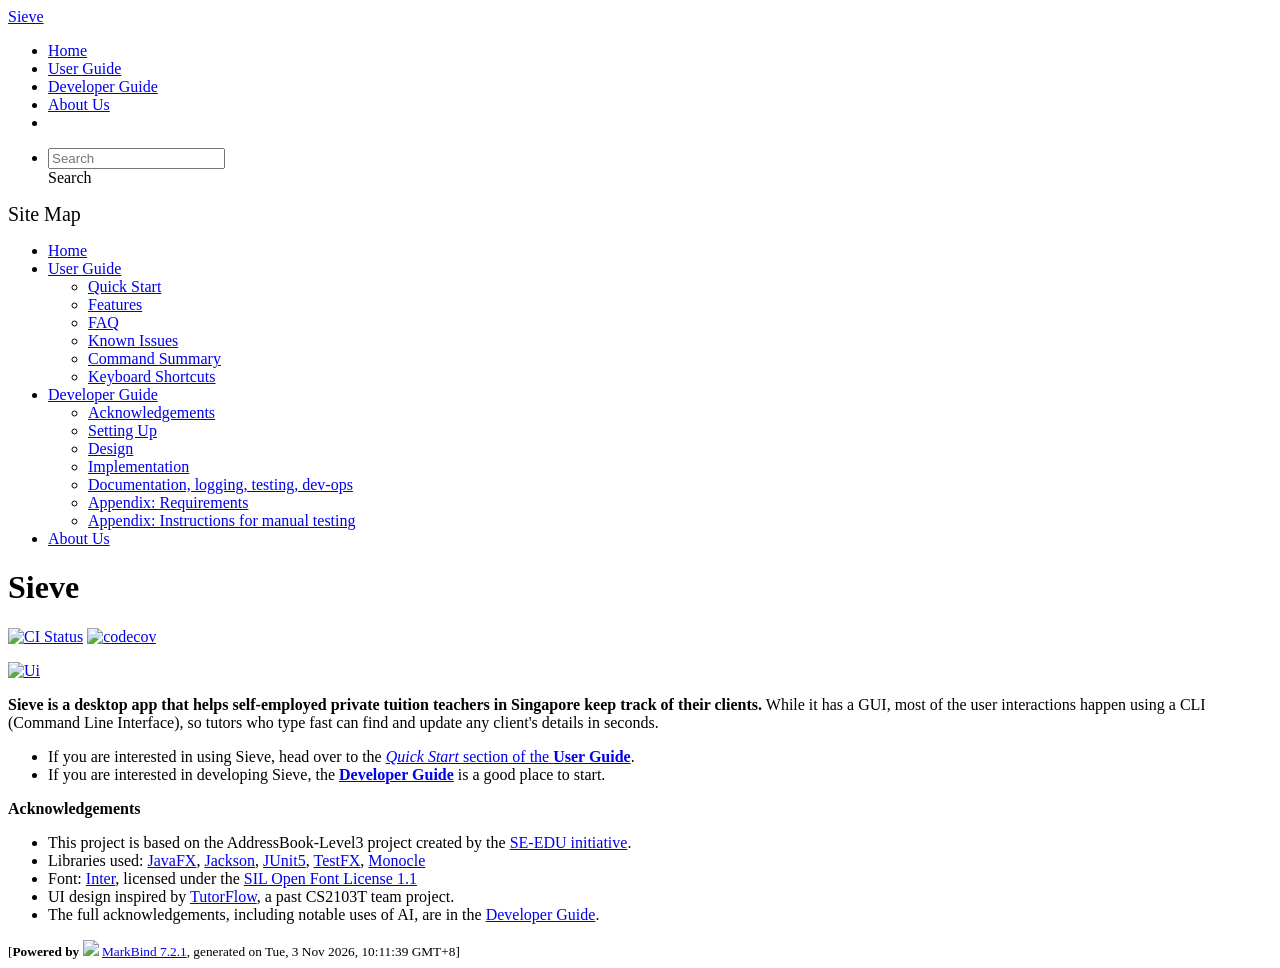
==== commit 88a088b0: "deploy: f9c78a25a605fa6f2734c9a1897798128a5aa0eb" ====
--- a/index.html
+++ b/index.html
@@ -20,7 +20,7 @@
 <body 
    
   data-code-theme="light">
-<div id="app"><!--[--><header sticky><div data-v-94b60ff6><nav class="navbar navbar-expand-md d-print-none navbar-dark bg-dark" data-v-94b60ff6><div class="container-fluid" data-v-94b60ff6><div class="navbar-left" data-v-94b60ff6><!--[--><a href="/tp/index.html" title="Home" class="navbar-brand">Sieve</a><!--]--></div><div class="navbar-default" data-v-94b60ff6><ul class="navbar-nav me-auto mt-2 mt-lg-0" data-v-94b60ff6><!--[--> <li><a href="/tp/index.html" class="nav-link">Home</a></li> <li><a href="/tp/UserGuide.html" class="nav-link">User Guide</a></li> <li><a href="/tp/DeveloperGuide.html" class="nav-link">Developer Guide</a></li> <li><a href="/tp/AboutUs.html" class="nav-link">About Us</a></li> <li><a href="https://github.com/AY2627S1-CS2103T-T08-4/tp" target="_blank" class="nav-link"><span><span aria-hidden="true" class="fab fa-github"></span></span></a></li> <!--]--></ul></div><div class="navbar-right" data-v-94b60ff6><ul class="navbar-nav" data-v-94b60ff6><!--[--><li><form class="navbar-form"><div style="position:relative;" class="dropdown" data-v-103d5c4e><!--[--><input value="" data-bs-toggle="dropdown" type="text" class="form-control" placeholder="Search" autocomplete="off" data-v-103d5c4e><div class="form-control placeholder-div-hidden" data-v-103d5c4e>Search</div><!--]--><ul class="dropdown-menu search-dropdown-menu dropdown-menu-hidden dropdown-menu-end" data-v-103d5c4e><!--[--><!--]--></ul></div></form></li><!--]--></ul><!----></div></div></nav><div style="display:none;" class="lower-navbar-container" data-v-94b60ff6><!--[--><!----><!----><!--]--></div></div></header> <div id="flex-body"><nav id="site-nav" data-v-6b1b63d2><!--[--><div class="site-nav-top"><div class="fw-bold mb-2" style="font-size:1.25rem;">Site Map</div></div> <div class="nav-component slim-scroll"><div class="site-nav-root"><!--[--><ul class="site-nav-list site-nav-list-root" data-v-6b1b63d2><!--[--><li><div class="site-nav-default-list-item site-nav-list-item-0" onclick="handleSiteNavClick(this)"><a href="/tp/index.html">Home</a></div></li> <li><div class="site-nav-default-list-item site-nav-list-item-0" onclick="handleSiteNavClick(this)"><a href="/tp/UserGuide.html">User Guide</a> <div class="site-nav-dropdown-btn-container"><i class="site-nav-dropdown-btn-icon site-nav-rotate-icon" onclick="handleSiteNavClick(this.parentNode.parentNode, false); event.stopPropagation();"><span class="glyphicon glyphicon-menu-down" aria-hidden="true"></span></i></div></div><ul class="site-nav-dropdown-container site-nav-dropdown-container-open site-nav-list"><li><div class="site-nav-default-list-item site-nav-list-item-1" onclick="handleSiteNavClick(this)"><a href="/tp/UserGuide.html#quick-start">Quick Start</a></div></li> <li><div class="site-nav-default-list-item site-nav-list-item-1" onclick="handleSiteNavClick(this)"><a href="/tp/UserGuide.html#features">Features</a></div></li> <li><div class="site-nav-default-list-item site-nav-list-item-1" onclick="handleSiteNavClick(this)"><a href="/tp/UserGuide.html#faq">FAQ</a></div></li> <li><div class="site-nav-default-list-item site-nav-list-item-1" onclick="handleSiteNavClick(this)"><a href="/tp/UserGuide.html#known-issues">Known Issues</a></div></li> <li><div class="site-nav-default-list-item site-nav-list-item-1" onclick="handleSiteNavClick(this)"><a href="/tp/UserGuide.html#command-summary">Command Summary</a></div></li> <li><div class="site-nav-default-list-item site-nav-list-item-1" onclick="handleSiteNavClick(this)"><a href="/tp/UserGuide.html#keyboard-shortcuts">Keyboard Shortcuts</a></div></li></ul></li> <li><div class="site-nav-default-list-item site-nav-list-item-0" onclick="handleSiteNavClick(this)"><a href="/tp/DeveloperGuide.html">Developer Guide</a> <div class="site-nav-dropdown-btn-container"><i class="site-nav-dropdown-btn-icon site-nav-rotate-icon" onclick="handleSiteNavClick(this.parentNode.parentNode, false); event.stopPropagation();"><span class="glyphicon glyphicon-menu-down" aria-hidden="true"></span></i></div></div><ul class="site-nav-dropdown-container site-nav-dropdown-container-open site-nav-list"><li><div class="site-nav-default-list-item site-nav-list-item-1" onclick="handleSiteNavClick(this)"><a href="/tp/DeveloperGuide.html#acknowledgements">Acknowledgements</a></div></li> <li><div class="site-nav-default-list-item site-nav-list-item-1" onclick="handleSiteNavClick(this)"><a href="/tp/DeveloperGuide.html#setting-up-getting-started">Setting Up</a></div></li> <li><div class="site-nav-default-list-item site-nav-list-item-1" onclick="handleSiteNavClick(this)"><a href="/tp/DeveloperGuide.html#design">Design</a></div></li> <li><div class="site-nav-default-list-item site-nav-list-item-1" onclick="handleSiteNavClick(this)"><a href="/tp/DeveloperGuide.html#implementation">Implementation</a></div></li> <li><div class="site-nav-default-list-item site-nav-list-item-1" onclick="handleSiteNavClick(this)"><a href="/tp/DeveloperGuide.html#documentation-logging-testing-dev-ops">Documentation, logging, testing, dev-ops</a></div></li> <li><div class="site-nav-default-list-item site-nav-list-item-1" onclick="handleSiteNavClick(this)"><a href="/tp/DeveloperGuide.html#appendix-requirements">Appendix: Requirements</a></div></li> <li><div class="site-nav-default-list-item site-nav-list-item-1" onclick="handleSiteNavClick(this)"><a href="/tp/DeveloperGuide.html#appendix-instructions-for-manual-testing">Appendix: Instructions for manual testing</a></div></li></ul></li> <li><div class="site-nav-default-list-item site-nav-list-item-0" onclick="handleSiteNavClick(this)"><a href="/tp/AboutUs.html">About Us</a></div></li><!--]--><!--v-if--></ul><!--]--></div></div><!--]--><!--v-if--></nav> <div id="content-wrapper"><h1 id="sieve">Sieve<a class="fa fa-anchor" href="#sieve" onclick="event.stopPropagation()"></a></h1> <p><a href="https://github.com/AY2627S1-CS2103T-T08-4/tp/actions"><img src="https://github.com/AY2627S1-CS2103T-T08-4/tp/workflows/Java%20CI/badge.svg" alt="CI Status" class="img-fluid"></a> <a href="https://codecov.io/gh/AY2627S1-CS2103T-T08-4/tp"><img src="https://codecov.io/gh/AY2627S1-CS2103T-T08-4/tp/branch/master/graph/badge.svg?token=KSCZ68V282" alt="codecov" class="img-fluid"></a></p> <p><a href="/tp/images/Ui.png" target="_self"><img src="/tp/images/Ui.png" alt="Ui" class="img-fluid"></a></p> <p><strong>Sieve is a desktop app that helps self-employed private tuition teachers in Singapore keep track of their clients.</strong> While it has a GUI, most of the user interactions happen using a CLI (Command Line Interface), so tutors who type fast can find and update any client&#39;s details in seconds.</p> <ul><li>If you are interested in using Sieve, head over to the <a href="/tp/UserGuide.html#quick-start"><em>Quick Start</em> section of the <strong>User Guide</strong></a>.</li> <li>If you are interested in developing Sieve, the <a href="/tp/DeveloperGuide.html"><strong>Developer Guide</strong></a> is a good place to start.</li></ul> <p><strong>Acknowledgements</strong></p> <ul><li>This project is based on the AddressBook-Level3 project created by the <a href="https://se-education.org">SE-EDU initiative</a>.</li> <li>Libraries used: <a href="https://openjfx.io/">JavaFX</a>, <a href="https://github.com/FasterXML/jackson">Jackson</a>, <a href="https://github.com/junit-team/junit5">JUnit5</a>, <a href="https://github.com/TestFX/TestFX">TestFX</a>, <a href="https://github.com/TestFX/Monocle">Monocle</a></li> <li>Font: <a href="https://github.com/rsms/inter">Inter</a>, licensed under the <a href="https://openfontlicense.org">SIL Open Font License 1.1</a></li> <li>UI design inspired by <a href="https://github.com/AY2526S2-CS2103T-T09-3/tp">TutorFlow</a>, a past CS2103T team project.</li> <li>The full acknowledgements, including notable uses of AI, are in the <a href="/tp/DeveloperGuide.html#acknowledgements">Developer Guide</a>.</li></ul></div> <nav id="page-nav" data-v-6b1b63d2><!--[--><div class="nav-component slim-scroll"></div><!--]--><!--v-if--></nav> <div class="scroll-top-button fa-lg d-print-none" style="display:none;bottom:2%;right:2%;position:fixed;" aria-hidden="true"><!--[--><i class="fas fa-arrow-circle-up"></i><!--]--></div></div> <footer><div class="text-center"><small>[<span><strong>Powered by</strong></span> <img src="https://markbind.org/favicon.ico" width="30"> <a href="https://markbind.org/">MarkBind 7.2.1</a>, generated on Tue, 3 Nov 2026, 9:17:06 GMT+8]</small></div></footer><!--]--></div>
+<div id="app"><!--[--><header sticky><div data-v-94b60ff6><nav class="navbar navbar-expand-md d-print-none navbar-dark bg-dark" data-v-94b60ff6><div class="container-fluid" data-v-94b60ff6><div class="navbar-left" data-v-94b60ff6><!--[--><a href="/tp/index.html" title="Home" class="navbar-brand">Sieve</a><!--]--></div><div class="navbar-default" data-v-94b60ff6><ul class="navbar-nav me-auto mt-2 mt-lg-0" data-v-94b60ff6><!--[--> <li><a href="/tp/index.html" class="nav-link">Home</a></li> <li><a href="/tp/UserGuide.html" class="nav-link">User Guide</a></li> <li><a href="/tp/DeveloperGuide.html" class="nav-link">Developer Guide</a></li> <li><a href="/tp/AboutUs.html" class="nav-link">About Us</a></li> <li><a href="https://github.com/AY2627S1-CS2103T-T08-4/tp" target="_blank" class="nav-link"><span><span aria-hidden="true" class="fab fa-github"></span></span></a></li> <!--]--></ul></div><div class="navbar-right" data-v-94b60ff6><ul class="navbar-nav" data-v-94b60ff6><!--[--><li><form class="navbar-form"><div style="position:relative;" class="dropdown" data-v-103d5c4e><!--[--><input value="" data-bs-toggle="dropdown" type="text" class="form-control" placeholder="Search" autocomplete="off" data-v-103d5c4e><div class="form-control placeholder-div-hidden" data-v-103d5c4e>Search</div><!--]--><ul class="dropdown-menu search-dropdown-menu dropdown-menu-hidden dropdown-menu-end" data-v-103d5c4e><!--[--><!--]--></ul></div></form></li><!--]--></ul><!----></div></div></nav><div style="display:none;" class="lower-navbar-container" data-v-94b60ff6><!--[--><!----><!----><!--]--></div></div></header> <div id="flex-body"><nav id="site-nav" data-v-6b1b63d2><!--[--><div class="site-nav-top"><div class="fw-bold mb-2" style="font-size:1.25rem;">Site Map</div></div> <div class="nav-component slim-scroll"><div class="site-nav-root"><!--[--><ul class="site-nav-list site-nav-list-root" data-v-6b1b63d2><!--[--><li><div class="site-nav-default-list-item site-nav-list-item-0" onclick="handleSiteNavClick(this)"><a href="/tp/index.html">Home</a></div></li> <li><div class="site-nav-default-list-item site-nav-list-item-0" onclick="handleSiteNavClick(this)"><a href="/tp/UserGuide.html">User Guide</a> <div class="site-nav-dropdown-btn-container"><i class="site-nav-dropdown-btn-icon site-nav-rotate-icon" onclick="handleSiteNavClick(this.parentNode.parentNode, false); event.stopPropagation();"><span class="glyphicon glyphicon-menu-down" aria-hidden="true"></span></i></div></div><ul class="site-nav-dropdown-container site-nav-dropdown-container-open site-nav-list"><li><div class="site-nav-default-list-item site-nav-list-item-1" onclick="handleSiteNavClick(this)"><a href="/tp/UserGuide.html#quick-start">Quick Start</a></div></li> <li><div class="site-nav-default-list-item site-nav-list-item-1" onclick="handleSiteNavClick(this)"><a href="/tp/UserGuide.html#features">Features</a></div></li> <li><div class="site-nav-default-list-item site-nav-list-item-1" onclick="handleSiteNavClick(this)"><a href="/tp/UserGuide.html#faq">FAQ</a></div></li> <li><div class="site-nav-default-list-item site-nav-list-item-1" onclick="handleSiteNavClick(this)"><a href="/tp/UserGuide.html#known-issues">Known Issues</a></div></li> <li><div class="site-nav-default-list-item site-nav-list-item-1" onclick="handleSiteNavClick(this)"><a href="/tp/UserGuide.html#command-summary">Command Summary</a></div></li> <li><div class="site-nav-default-list-item site-nav-list-item-1" onclick="handleSiteNavClick(this)"><a href="/tp/UserGuide.html#keyboard-shortcuts">Keyboard Shortcuts</a></div></li></ul></li> <li><div class="site-nav-default-list-item site-nav-list-item-0" onclick="handleSiteNavClick(this)"><a href="/tp/DeveloperGuide.html">Developer Guide</a> <div class="site-nav-dropdown-btn-container"><i class="site-nav-dropdown-btn-icon site-nav-rotate-icon" onclick="handleSiteNavClick(this.parentNode.parentNode, false); event.stopPropagation();"><span class="glyphicon glyphicon-menu-down" aria-hidden="true"></span></i></div></div><ul class="site-nav-dropdown-container site-nav-dropdown-container-open site-nav-list"><li><div class="site-nav-default-list-item site-nav-list-item-1" onclick="handleSiteNavClick(this)"><a href="/tp/DeveloperGuide.html#acknowledgements">Acknowledgements</a></div></li> <li><div class="site-nav-default-list-item site-nav-list-item-1" onclick="handleSiteNavClick(this)"><a href="/tp/DeveloperGuide.html#setting-up-getting-started">Setting Up</a></div></li> <li><div class="site-nav-default-list-item site-nav-list-item-1" onclick="handleSiteNavClick(this)"><a href="/tp/DeveloperGuide.html#design">Design</a></div></li> <li><div class="site-nav-default-list-item site-nav-list-item-1" onclick="handleSiteNavClick(this)"><a href="/tp/DeveloperGuide.html#implementation">Implementation</a></div></li> <li><div class="site-nav-default-list-item site-nav-list-item-1" onclick="handleSiteNavClick(this)"><a href="/tp/DeveloperGuide.html#documentation-logging-testing-dev-ops">Documentation, logging, testing, dev-ops</a></div></li> <li><div class="site-nav-default-list-item site-nav-list-item-1" onclick="handleSiteNavClick(this)"><a href="/tp/DeveloperGuide.html#appendix-requirements">Appendix: Requirements</a></div></li> <li><div class="site-nav-default-list-item site-nav-list-item-1" onclick="handleSiteNavClick(this)"><a href="/tp/DeveloperGuide.html#appendix-instructions-for-manual-testing">Appendix: Instructions for manual testing</a></div></li></ul></li> <li><div class="site-nav-default-list-item site-nav-list-item-0" onclick="handleSiteNavClick(this)"><a href="/tp/AboutUs.html">About Us</a></div></li><!--]--><!--v-if--></ul><!--]--></div></div><!--]--><!--v-if--></nav> <div id="content-wrapper"><h1 id="sieve">Sieve<a class="fa fa-anchor" href="#sieve" onclick="event.stopPropagation()"></a></h1> <p><a href="https://github.com/AY2627S1-CS2103T-T08-4/tp/actions"><img src="https://github.com/AY2627S1-CS2103T-T08-4/tp/workflows/Java%20CI/badge.svg" alt="CI Status" class="img-fluid"></a> <a href="https://codecov.io/gh/AY2627S1-CS2103T-T08-4/tp"><img src="https://codecov.io/gh/AY2627S1-CS2103T-T08-4/tp/branch/master/graph/badge.svg?token=KSCZ68V282" alt="codecov" class="img-fluid"></a></p> <p><a href="/tp/images/Ui.png" target="_self"><img src="/tp/images/Ui.png" alt="Ui" class="img-fluid"></a></p> <p><strong>Sieve is a desktop app that helps self-employed private tuition teachers in Singapore keep track of their clients.</strong> While it has a GUI, most of the user interactions happen using a CLI (Command Line Interface), so tutors who type fast can find and update any client&#39;s details in seconds.</p> <ul><li>If you are interested in using Sieve, head over to the <a href="/tp/UserGuide.html#quick-start"><em>Quick Start</em> section of the <strong>User Guide</strong></a>.</li> <li>If you are interested in developing Sieve, the <a href="/tp/DeveloperGuide.html"><strong>Developer Guide</strong></a> is a good place to start.</li></ul> <p><strong>Acknowledgements</strong></p> <ul><li>This project is based on the AddressBook-Level3 project created by the <a href="https://se-education.org">SE-EDU initiative</a>.</li> <li>Libraries used: <a href="https://openjfx.io/">JavaFX</a>, <a href="https://github.com/FasterXML/jackson">Jackson</a>, <a href="https://github.com/junit-team/junit5">JUnit5</a>, <a href="https://github.com/TestFX/TestFX">TestFX</a>, <a href="https://github.com/TestFX/Monocle">Monocle</a></li> <li>Font: <a href="https://github.com/rsms/inter">Inter</a>, licensed under the <a href="https://openfontlicense.org">SIL Open Font License 1.1</a></li> <li>UI design inspired by <a href="https://github.com/AY2526S2-CS2103T-T09-3/tp">TutorFlow</a>, a past CS2103T team project.</li> <li>The full acknowledgements, including notable uses of AI, are in the <a href="/tp/DeveloperGuide.html#acknowledgements">Developer Guide</a>.</li></ul></div> <nav id="page-nav" data-v-6b1b63d2><!--[--><div class="nav-component slim-scroll"></div><!--]--><!--v-if--></nav> <div class="scroll-top-button fa-lg d-print-none" style="display:none;bottom:2%;right:2%;position:fixed;" aria-hidden="true"><!--[--><i class="fas fa-arrow-circle-up"></i><!--]--></div></div> <footer><div class="text-center"><small>[<span><strong>Powered by</strong></span> <img src="https://markbind.org/favicon.ico" width="30"> <a href="https://markbind.org/">MarkBind 7.2.1</a>, generated on Tue, 3 Nov 2026, 10:11:39 GMT+8]</small></div></footer><!--]--></div>
 </body><script src="/tp/markbind/js/bootstrap-utility.min.js"></script>
 <script src="/tp/markbind/js/polyfill.min.js"></script>
 <script src="/tp/markbind/js/vue.global.prod.min.js"></script>
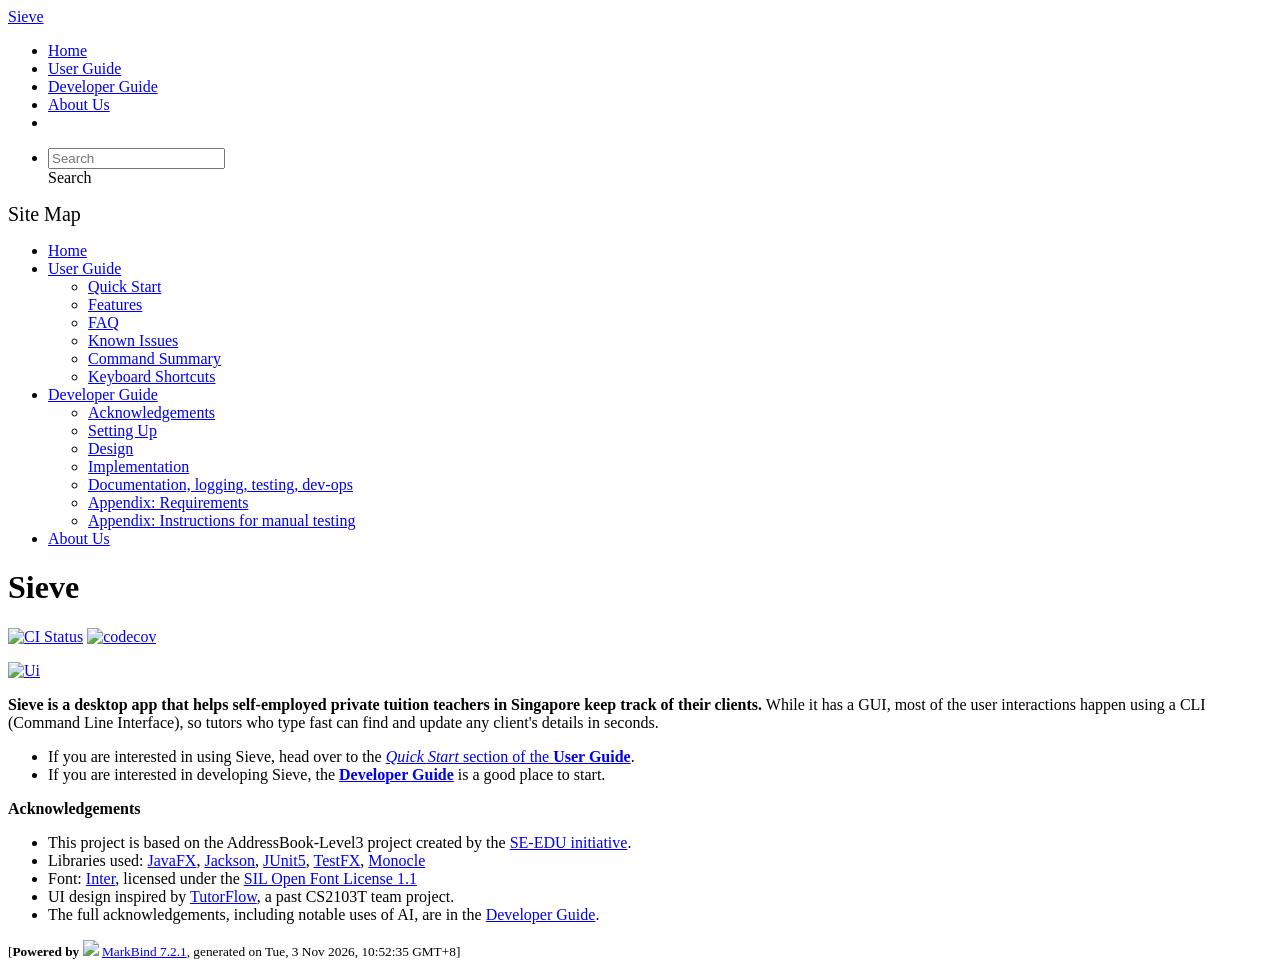
==== commit bffdba0f: "deploy: 7c31b5658fde9614bb17ea0e40cc3ae1acae246e" ====
--- a/index.html
+++ b/index.html
@@ -20,7 +20,7 @@
 <body 
    
   data-code-theme="light">
-<div id="app"><!--[--><header sticky><div data-v-94b60ff6><nav class="navbar navbar-expand-md d-print-none navbar-dark bg-dark" data-v-94b60ff6><div class="container-fluid" data-v-94b60ff6><div class="navbar-left" data-v-94b60ff6><!--[--><a href="/tp/index.html" title="Home" class="navbar-brand">Sieve</a><!--]--></div><div class="navbar-default" data-v-94b60ff6><ul class="navbar-nav me-auto mt-2 mt-lg-0" data-v-94b60ff6><!--[--> <li><a href="/tp/index.html" class="nav-link">Home</a></li> <li><a href="/tp/UserGuide.html" class="nav-link">User Guide</a></li> <li><a href="/tp/DeveloperGuide.html" class="nav-link">Developer Guide</a></li> <li><a href="/tp/AboutUs.html" class="nav-link">About Us</a></li> <li><a href="https://github.com/AY2627S1-CS2103T-T08-4/tp" target="_blank" class="nav-link"><span><span aria-hidden="true" class="fab fa-github"></span></span></a></li> <!--]--></ul></div><div class="navbar-right" data-v-94b60ff6><ul class="navbar-nav" data-v-94b60ff6><!--[--><li><form class="navbar-form"><div style="position:relative;" class="dropdown" data-v-103d5c4e><!--[--><input value="" data-bs-toggle="dropdown" type="text" class="form-control" placeholder="Search" autocomplete="off" data-v-103d5c4e><div class="form-control placeholder-div-hidden" data-v-103d5c4e>Search</div><!--]--><ul class="dropdown-menu search-dropdown-menu dropdown-menu-hidden dropdown-menu-end" data-v-103d5c4e><!--[--><!--]--></ul></div></form></li><!--]--></ul><!----></div></div></nav><div style="display:none;" class="lower-navbar-container" data-v-94b60ff6><!--[--><!----><!----><!--]--></div></div></header> <div id="flex-body"><nav id="site-nav" data-v-6b1b63d2><!--[--><div class="site-nav-top"><div class="fw-bold mb-2" style="font-size:1.25rem;">Site Map</div></div> <div class="nav-component slim-scroll"><div class="site-nav-root"><!--[--><ul class="site-nav-list site-nav-list-root" data-v-6b1b63d2><!--[--><li><div class="site-nav-default-list-item site-nav-list-item-0" onclick="handleSiteNavClick(this)"><a href="/tp/index.html">Home</a></div></li> <li><div class="site-nav-default-list-item site-nav-list-item-0" onclick="handleSiteNavClick(this)"><a href="/tp/UserGuide.html">User Guide</a> <div class="site-nav-dropdown-btn-container"><i class="site-nav-dropdown-btn-icon site-nav-rotate-icon" onclick="handleSiteNavClick(this.parentNode.parentNode, false); event.stopPropagation();"><span class="glyphicon glyphicon-menu-down" aria-hidden="true"></span></i></div></div><ul class="site-nav-dropdown-container site-nav-dropdown-container-open site-nav-list"><li><div class="site-nav-default-list-item site-nav-list-item-1" onclick="handleSiteNavClick(this)"><a href="/tp/UserGuide.html#quick-start">Quick Start</a></div></li> <li><div class="site-nav-default-list-item site-nav-list-item-1" onclick="handleSiteNavClick(this)"><a href="/tp/UserGuide.html#features">Features</a></div></li> <li><div class="site-nav-default-list-item site-nav-list-item-1" onclick="handleSiteNavClick(this)"><a href="/tp/UserGuide.html#faq">FAQ</a></div></li> <li><div class="site-nav-default-list-item site-nav-list-item-1" onclick="handleSiteNavClick(this)"><a href="/tp/UserGuide.html#known-issues">Known Issues</a></div></li> <li><div class="site-nav-default-list-item site-nav-list-item-1" onclick="handleSiteNavClick(this)"><a href="/tp/UserGuide.html#command-summary">Command Summary</a></div></li> <li><div class="site-nav-default-list-item site-nav-list-item-1" onclick="handleSiteNavClick(this)"><a href="/tp/UserGuide.html#keyboard-shortcuts">Keyboard Shortcuts</a></div></li></ul></li> <li><div class="site-nav-default-list-item site-nav-list-item-0" onclick="handleSiteNavClick(this)"><a href="/tp/DeveloperGuide.html">Developer Guide</a> <div class="site-nav-dropdown-btn-container"><i class="site-nav-dropdown-btn-icon site-nav-rotate-icon" onclick="handleSiteNavClick(this.parentNode.parentNode, false); event.stopPropagation();"><span class="glyphicon glyphicon-menu-down" aria-hidden="true"></span></i></div></div><ul class="site-nav-dropdown-container site-nav-dropdown-container-open site-nav-list"><li><div class="site-nav-default-list-item site-nav-list-item-1" onclick="handleSiteNavClick(this)"><a href="/tp/DeveloperGuide.html#acknowledgements">Acknowledgements</a></div></li> <li><div class="site-nav-default-list-item site-nav-list-item-1" onclick="handleSiteNavClick(this)"><a href="/tp/DeveloperGuide.html#setting-up-getting-started">Setting Up</a></div></li> <li><div class="site-nav-default-list-item site-nav-list-item-1" onclick="handleSiteNavClick(this)"><a href="/tp/DeveloperGuide.html#design">Design</a></div></li> <li><div class="site-nav-default-list-item site-nav-list-item-1" onclick="handleSiteNavClick(this)"><a href="/tp/DeveloperGuide.html#implementation">Implementation</a></div></li> <li><div class="site-nav-default-list-item site-nav-list-item-1" onclick="handleSiteNavClick(this)"><a href="/tp/DeveloperGuide.html#documentation-logging-testing-dev-ops">Documentation, logging, testing, dev-ops</a></div></li> <li><div class="site-nav-default-list-item site-nav-list-item-1" onclick="handleSiteNavClick(this)"><a href="/tp/DeveloperGuide.html#appendix-requirements">Appendix: Requirements</a></div></li> <li><div class="site-nav-default-list-item site-nav-list-item-1" onclick="handleSiteNavClick(this)"><a href="/tp/DeveloperGuide.html#appendix-instructions-for-manual-testing">Appendix: Instructions for manual testing</a></div></li></ul></li> <li><div class="site-nav-default-list-item site-nav-list-item-0" onclick="handleSiteNavClick(this)"><a href="/tp/AboutUs.html">About Us</a></div></li><!--]--><!--v-if--></ul><!--]--></div></div><!--]--><!--v-if--></nav> <div id="content-wrapper"><h1 id="sieve">Sieve<a class="fa fa-anchor" href="#sieve" onclick="event.stopPropagation()"></a></h1> <p><a href="https://github.com/AY2627S1-CS2103T-T08-4/tp/actions"><img src="https://github.com/AY2627S1-CS2103T-T08-4/tp/workflows/Java%20CI/badge.svg" alt="CI Status" class="img-fluid"></a> <a href="https://codecov.io/gh/AY2627S1-CS2103T-T08-4/tp"><img src="https://codecov.io/gh/AY2627S1-CS2103T-T08-4/tp/branch/master/graph/badge.svg?token=KSCZ68V282" alt="codecov" class="img-fluid"></a></p> <p><a href="/tp/images/Ui.png" target="_self"><img src="/tp/images/Ui.png" alt="Ui" class="img-fluid"></a></p> <p><strong>Sieve is a desktop app that helps self-employed private tuition teachers in Singapore keep track of their clients.</strong> While it has a GUI, most of the user interactions happen using a CLI (Command Line Interface), so tutors who type fast can find and update any client&#39;s details in seconds.</p> <ul><li>If you are interested in using Sieve, head over to the <a href="/tp/UserGuide.html#quick-start"><em>Quick Start</em> section of the <strong>User Guide</strong></a>.</li> <li>If you are interested in developing Sieve, the <a href="/tp/DeveloperGuide.html"><strong>Developer Guide</strong></a> is a good place to start.</li></ul> <p><strong>Acknowledgements</strong></p> <ul><li>This project is based on the AddressBook-Level3 project created by the <a href="https://se-education.org">SE-EDU initiative</a>.</li> <li>Libraries used: <a href="https://openjfx.io/">JavaFX</a>, <a href="https://github.com/FasterXML/jackson">Jackson</a>, <a href="https://github.com/junit-team/junit5">JUnit5</a>, <a href="https://github.com/TestFX/TestFX">TestFX</a>, <a href="https://github.com/TestFX/Monocle">Monocle</a></li> <li>Font: <a href="https://github.com/rsms/inter">Inter</a>, licensed under the <a href="https://openfontlicense.org">SIL Open Font License 1.1</a></li> <li>UI design inspired by <a href="https://github.com/AY2526S2-CS2103T-T09-3/tp">TutorFlow</a>, a past CS2103T team project.</li> <li>The full acknowledgements, including notable uses of AI, are in the <a href="/tp/DeveloperGuide.html#acknowledgements">Developer Guide</a>.</li></ul></div> <nav id="page-nav" data-v-6b1b63d2><!--[--><div class="nav-component slim-scroll"></div><!--]--><!--v-if--></nav> <div class="scroll-top-button fa-lg d-print-none" style="display:none;bottom:2%;right:2%;position:fixed;" aria-hidden="true"><!--[--><i class="fas fa-arrow-circle-up"></i><!--]--></div></div> <footer><div class="text-center"><small>[<span><strong>Powered by</strong></span> <img src="https://markbind.org/favicon.ico" width="30"> <a href="https://markbind.org/">MarkBind 7.2.1</a>, generated on Tue, 3 Nov 2026, 10:11:39 GMT+8]</small></div></footer><!--]--></div>
+<div id="app"><!--[--><header sticky><div data-v-94b60ff6><nav class="navbar navbar-expand-md d-print-none navbar-dark bg-dark" data-v-94b60ff6><div class="container-fluid" data-v-94b60ff6><div class="navbar-left" data-v-94b60ff6><!--[--><a href="/tp/index.html" title="Home" class="navbar-brand">Sieve</a><!--]--></div><div class="navbar-default" data-v-94b60ff6><ul class="navbar-nav me-auto mt-2 mt-lg-0" data-v-94b60ff6><!--[--> <li><a href="/tp/index.html" class="nav-link">Home</a></li> <li><a href="/tp/UserGuide.html" class="nav-link">User Guide</a></li> <li><a href="/tp/DeveloperGuide.html" class="nav-link">Developer Guide</a></li> <li><a href="/tp/AboutUs.html" class="nav-link">About Us</a></li> <li><a href="https://github.com/AY2627S1-CS2103T-T08-4/tp" target="_blank" class="nav-link"><span><span aria-hidden="true" class="fab fa-github"></span></span></a></li> <!--]--></ul></div><div class="navbar-right" data-v-94b60ff6><ul class="navbar-nav" data-v-94b60ff6><!--[--><li><form class="navbar-form"><div style="position:relative;" class="dropdown" data-v-103d5c4e><!--[--><input value="" data-bs-toggle="dropdown" type="text" class="form-control" placeholder="Search" autocomplete="off" data-v-103d5c4e><div class="form-control placeholder-div-hidden" data-v-103d5c4e>Search</div><!--]--><ul class="dropdown-menu search-dropdown-menu dropdown-menu-hidden dropdown-menu-end" data-v-103d5c4e><!--[--><!--]--></ul></div></form></li><!--]--></ul><!----></div></div></nav><div style="display:none;" class="lower-navbar-container" data-v-94b60ff6><!--[--><!----><!----><!--]--></div></div></header> <div id="flex-body"><nav id="site-nav" data-v-6b1b63d2><!--[--><div class="site-nav-top"><div class="fw-bold mb-2" style="font-size:1.25rem;">Site Map</div></div> <div class="nav-component slim-scroll"><div class="site-nav-root"><!--[--><ul class="site-nav-list site-nav-list-root" data-v-6b1b63d2><!--[--><li><div class="site-nav-default-list-item site-nav-list-item-0" onclick="handleSiteNavClick(this)"><a href="/tp/index.html">Home</a></div></li> <li><div class="site-nav-default-list-item site-nav-list-item-0" onclick="handleSiteNavClick(this)"><a href="/tp/UserGuide.html">User Guide</a> <div class="site-nav-dropdown-btn-container"><i class="site-nav-dropdown-btn-icon site-nav-rotate-icon" onclick="handleSiteNavClick(this.parentNode.parentNode, false); event.stopPropagation();"><span class="glyphicon glyphicon-menu-down" aria-hidden="true"></span></i></div></div><ul class="site-nav-dropdown-container site-nav-dropdown-container-open site-nav-list"><li><div class="site-nav-default-list-item site-nav-list-item-1" onclick="handleSiteNavClick(this)"><a href="/tp/UserGuide.html#quick-start">Quick Start</a></div></li> <li><div class="site-nav-default-list-item site-nav-list-item-1" onclick="handleSiteNavClick(this)"><a href="/tp/UserGuide.html#features">Features</a></div></li> <li><div class="site-nav-default-list-item site-nav-list-item-1" onclick="handleSiteNavClick(this)"><a href="/tp/UserGuide.html#faq">FAQ</a></div></li> <li><div class="site-nav-default-list-item site-nav-list-item-1" onclick="handleSiteNavClick(this)"><a href="/tp/UserGuide.html#known-issues">Known Issues</a></div></li> <li><div class="site-nav-default-list-item site-nav-list-item-1" onclick="handleSiteNavClick(this)"><a href="/tp/UserGuide.html#command-summary">Command Summary</a></div></li> <li><div class="site-nav-default-list-item site-nav-list-item-1" onclick="handleSiteNavClick(this)"><a href="/tp/UserGuide.html#keyboard-shortcuts">Keyboard Shortcuts</a></div></li></ul></li> <li><div class="site-nav-default-list-item site-nav-list-item-0" onclick="handleSiteNavClick(this)"><a href="/tp/DeveloperGuide.html">Developer Guide</a> <div class="site-nav-dropdown-btn-container"><i class="site-nav-dropdown-btn-icon site-nav-rotate-icon" onclick="handleSiteNavClick(this.parentNode.parentNode, false); event.stopPropagation();"><span class="glyphicon glyphicon-menu-down" aria-hidden="true"></span></i></div></div><ul class="site-nav-dropdown-container site-nav-dropdown-container-open site-nav-list"><li><div class="site-nav-default-list-item site-nav-list-item-1" onclick="handleSiteNavClick(this)"><a href="/tp/DeveloperGuide.html#acknowledgements">Acknowledgements</a></div></li> <li><div class="site-nav-default-list-item site-nav-list-item-1" onclick="handleSiteNavClick(this)"><a href="/tp/DeveloperGuide.html#setting-up-getting-started">Setting Up</a></div></li> <li><div class="site-nav-default-list-item site-nav-list-item-1" onclick="handleSiteNavClick(this)"><a href="/tp/DeveloperGuide.html#design">Design</a></div></li> <li><div class="site-nav-default-list-item site-nav-list-item-1" onclick="handleSiteNavClick(this)"><a href="/tp/DeveloperGuide.html#implementation">Implementation</a></div></li> <li><div class="site-nav-default-list-item site-nav-list-item-1" onclick="handleSiteNavClick(this)"><a href="/tp/DeveloperGuide.html#documentation-logging-testing-dev-ops">Documentation, logging, testing, dev-ops</a></div></li> <li><div class="site-nav-default-list-item site-nav-list-item-1" onclick="handleSiteNavClick(this)"><a href="/tp/DeveloperGuide.html#appendix-requirements">Appendix: Requirements</a></div></li> <li><div class="site-nav-default-list-item site-nav-list-item-1" onclick="handleSiteNavClick(this)"><a href="/tp/DeveloperGuide.html#appendix-instructions-for-manual-testing">Appendix: Instructions for manual testing</a></div></li></ul></li> <li><div class="site-nav-default-list-item site-nav-list-item-0" onclick="handleSiteNavClick(this)"><a href="/tp/AboutUs.html">About Us</a></div></li><!--]--><!--v-if--></ul><!--]--></div></div><!--]--><!--v-if--></nav> <div id="content-wrapper"><h1 id="sieve">Sieve<a class="fa fa-anchor" href="#sieve" onclick="event.stopPropagation()"></a></h1> <p><a href="https://github.com/AY2627S1-CS2103T-T08-4/tp/actions"><img src="https://github.com/AY2627S1-CS2103T-T08-4/tp/workflows/Java%20CI/badge.svg" alt="CI Status" class="img-fluid"></a> <a href="https://codecov.io/gh/AY2627S1-CS2103T-T08-4/tp"><img src="https://codecov.io/gh/AY2627S1-CS2103T-T08-4/tp/branch/master/graph/badge.svg?token=KSCZ68V282" alt="codecov" class="img-fluid"></a></p> <p><a href="/tp/images/Ui.png" target="_self"><img src="/tp/images/Ui.png" alt="Ui" class="img-fluid"></a></p> <p><strong>Sieve is a desktop app that helps self-employed private tuition teachers in Singapore keep track of their clients.</strong> While it has a GUI, most of the user interactions happen using a CLI (Command Line Interface), so tutors who type fast can find and update any client&#39;s details in seconds.</p> <ul><li>If you are interested in using Sieve, head over to the <a href="/tp/UserGuide.html#quick-start"><em>Quick Start</em> section of the <strong>User Guide</strong></a>.</li> <li>If you are interested in developing Sieve, the <a href="/tp/DeveloperGuide.html"><strong>Developer Guide</strong></a> is a good place to start.</li></ul> <p><strong>Acknowledgements</strong></p> <ul><li>This project is based on the AddressBook-Level3 project created by the <a href="https://se-education.org">SE-EDU initiative</a>.</li> <li>Libraries used: <a href="https://openjfx.io/">JavaFX</a>, <a href="https://github.com/FasterXML/jackson">Jackson</a>, <a href="https://github.com/junit-team/junit5">JUnit5</a>, <a href="https://github.com/TestFX/TestFX">TestFX</a>, <a href="https://github.com/TestFX/Monocle">Monocle</a></li> <li>Font: <a href="https://github.com/rsms/inter">Inter</a>, licensed under the <a href="https://openfontlicense.org">SIL Open Font License 1.1</a></li> <li>UI design inspired by <a href="https://github.com/AY2526S2-CS2103T-T09-3/tp">TutorFlow</a>, a past CS2103T team project.</li> <li>The full acknowledgements, including notable uses of AI, are in the <a href="/tp/DeveloperGuide.html#acknowledgements">Developer Guide</a>.</li></ul></div> <nav id="page-nav" data-v-6b1b63d2><!--[--><div class="nav-component slim-scroll"></div><!--]--><!--v-if--></nav> <div class="scroll-top-button fa-lg d-print-none" style="display:none;bottom:2%;right:2%;position:fixed;" aria-hidden="true"><!--[--><i class="fas fa-arrow-circle-up"></i><!--]--></div></div> <footer><div class="text-center"><small>[<span><strong>Powered by</strong></span> <img src="https://markbind.org/favicon.ico" width="30"> <a href="https://markbind.org/">MarkBind 7.2.1</a>, generated on Tue, 3 Nov 2026, 10:52:35 GMT+8]</small></div></footer><!--]--></div>
 </body><script src="/tp/markbind/js/bootstrap-utility.min.js"></script>
 <script src="/tp/markbind/js/polyfill.min.js"></script>
 <script src="/tp/markbind/js/vue.global.prod.min.js"></script>
